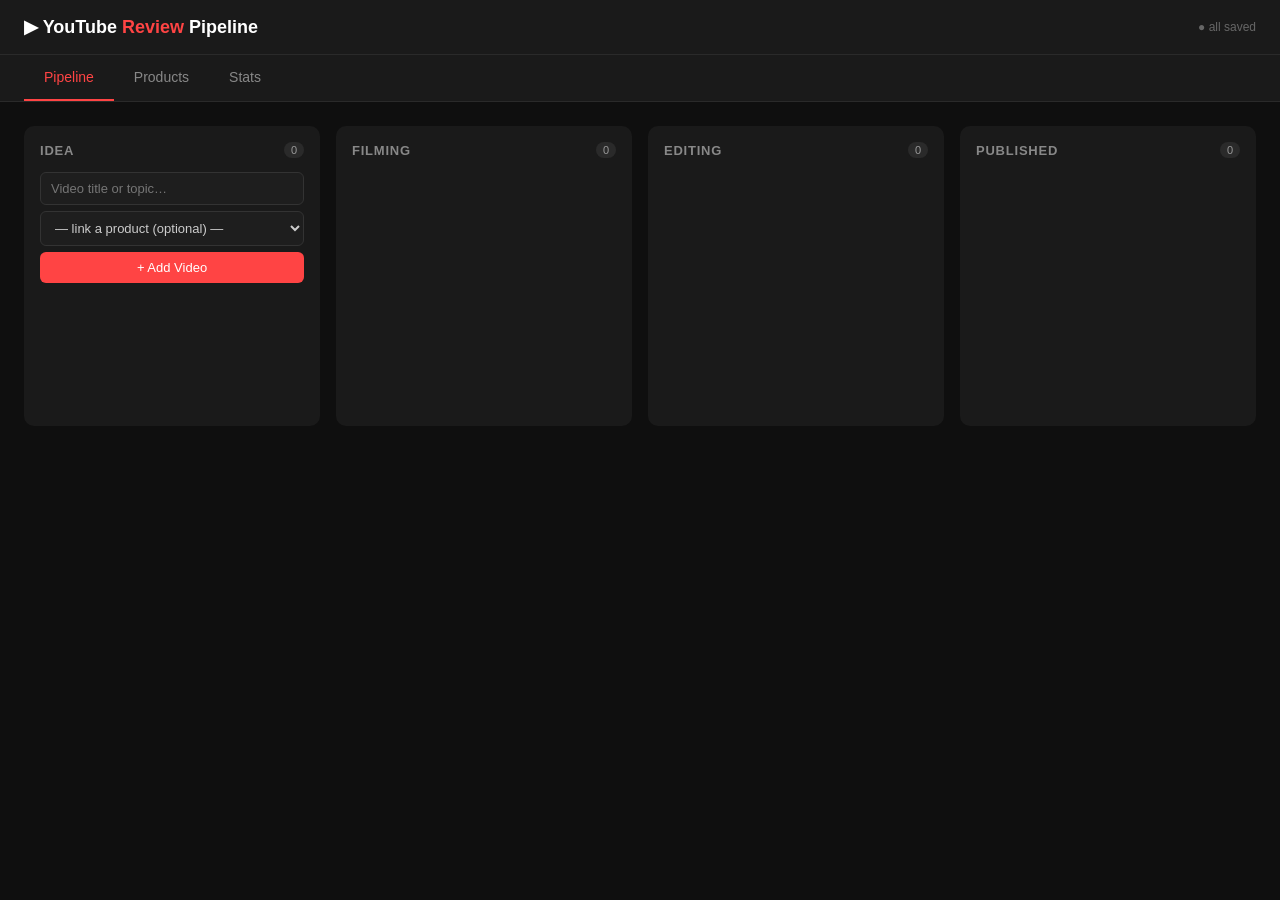
==== index.html @ 86eed05d "Initial commit: YouTube review pipeline tool Single-file HTML app with Pipeline (kanban), Products l" ====
<!DOCTYPE html>
<html lang="en">
<head>
  <meta charset="UTF-8" />
  <meta name="viewport" content="width=device-width, initial-scale=1.0" />
  <title>YouTube Review Pipeline</title>
  <style>
    * { box-sizing: border-box; margin: 0; padding: 0; }
    body { font-family: -apple-system, BlinkMacSystemFont, 'Segoe UI', sans-serif; background: #0f0f0f; color: #e0e0e0; min-height: 100vh; }

    /* Header */
    header { background: #1a1a1a; border-bottom: 1px solid #2a2a2a; padding: 16px 24px; display: flex; align-items: center; justify-content: space-between; }
    header h1 { font-size: 18px; font-weight: 600; color: #fff; }
    header h1 span { color: #ff4444; }
    #save-indicator { font-size: 12px; color: #666; }
    #save-indicator.saving { color: #f0a500; }
    #save-indicator.saved { color: #4caf50; }

    /* Tabs */
    nav { display: flex; gap: 0; background: #1a1a1a; border-bottom: 1px solid #2a2a2a; padding: 0 24px; }
    nav button { background: none; border: none; color: #888; padding: 14px 20px; cursor: pointer; font-size: 14px; font-weight: 500; border-bottom: 2px solid transparent; transition: all 0.15s; }
    nav button:hover { color: #ccc; }
    nav button.active { color: #ff4444; border-bottom-color: #ff4444; }

    /* Panels */
    .panel { display: none; padding: 24px; }
    .panel.active { display: block; }

    /* ── PIPELINE TAB ── */
    .kanban { display: grid; grid-template-columns: repeat(4, 1fr); gap: 16px; }
    .column { background: #1a1a1a; border-radius: 10px; padding: 16px; min-height: 300px; }
    .column-header { display: flex; align-items: center; justify-content: space-between; margin-bottom: 14px; }
    .column-header h3 { font-size: 13px; font-weight: 600; text-transform: uppercase; letter-spacing: .06em; color: #888; }
    .col-count { background: #2a2a2a; color: #999; font-size: 11px; border-radius: 10px; padding: 2px 7px; }

    .card { background: #242424; border-radius: 8px; padding: 12px; margin-bottom: 10px; border: 1px solid #2e2e2e; }
    .card-id { font-size: 10px; color: #555; font-weight: 600; letter-spacing: .05em; margin-bottom: 4px; }
    .card-title { font-size: 14px; color: #e0e0e0; font-weight: 500; margin-bottom: 8px; }
    .card-product { font-size: 11px; color: #888; margin-bottom: 8px; }
    .card-notes { width: 100%; background: #1a1a1a; border: 1px solid #333; border-radius: 5px; color: #ccc; font-size: 12px; padding: 7px 9px; resize: vertical; min-height: 60px; font-family: inherit; }
    .card-notes:focus { outline: none; border-color: #555; }
    .card-actions { display: flex; gap: 6px; margin-top: 8px; }
    .btn-move { background: #2a2a2a; border: 1px solid #3a3a3a; color: #aaa; font-size: 11px; padding: 4px 9px; border-radius: 5px; cursor: pointer; }
    .btn-move:hover { background: #333; color: #fff; }
    .btn-del { background: none; border: none; color: #555; font-size: 12px; cursor: pointer; margin-left: auto; }
    .btn-del:hover { color: #ff4444; }

    .add-card-form { margin-top: 12px; }
    .add-card-form input, .add-card-form select { width: 100%; background: #1e1e1e; border: 1px solid #333; border-radius: 6px; color: #ccc; padding: 8px 10px; font-size: 13px; margin-bottom: 6px; font-family: inherit; }
    .add-card-form input:focus, .add-card-form select:focus { outline: none; border-color: #555; }
    .btn-add { background: #ff4444; border: none; color: #fff; font-size: 13px; padding: 8px 14px; border-radius: 6px; cursor: pointer; width: 100%; font-weight: 500; }
    .btn-add:hover { background: #e03333; }

    /* ── PRODUCTS TAB ── */
    .products-header { display: flex; align-items: center; justify-content: space-between; margin-bottom: 20px; }
    .products-header h2 { font-size: 16px; font-weight: 600; }
    .btn-primary { background: #ff4444; border: none; color: #fff; font-size: 13px; padding: 9px 16px; border-radius: 7px; cursor: pointer; font-weight: 500; }
    .btn-primary:hover { background: #e03333; }

    .product-form { background: #1a1a1a; border: 1px solid #2a2a2a; border-radius: 10px; padding: 20px; margin-bottom: 20px; display: none; }
    .product-form.open { display: block; }
    .form-grid { display: grid; grid-template-columns: 1fr 1fr; gap: 12px; }
    .form-group { display: flex; flex-direction: column; gap: 5px; }
    .form-group.full { grid-column: 1 / -1; }
    .form-group label { font-size: 12px; color: #888; font-weight: 500; }
    .form-group input, .form-group select { background: #242424; border: 1px solid #333; border-radius: 6px; color: #ccc; padding: 9px 11px; font-size: 13px; font-family: inherit; }
    .form-group input:focus, .form-group select:focus { outline: none; border-color: #555; }
    .form-actions { display: flex; gap: 10px; margin-top: 14px; }
    .btn-secondary { background: #2a2a2a; border: 1px solid #3a3a3a; color: #aaa; font-size: 13px; padding: 9px 16px; border-radius: 7px; cursor: pointer; }

    .products-table { background: #1a1a1a; border-radius: 10px; overflow: hidden; border: 1px solid #2a2a2a; }
    .products-table table { width: 100%; border-collapse: collapse; }
    .products-table th { background: #141414; font-size: 11px; color: #666; text-transform: uppercase; letter-spacing: .06em; padding: 12px 14px; text-align: left; border-bottom: 1px solid #2a2a2a; }
    .products-table td { padding: 12px 14px; font-size: 13px; border-bottom: 1px solid #1e1e1e; vertical-align: middle; }
    .products-table tr:last-child td { border-bottom: none; }
    .products-table tr:hover td { background: #1e1e1e; }
    .badge { display: inline-block; font-size: 10px; padding: 3px 8px; border-radius: 10px; font-weight: 600; }
    .badge-reviewed { background: #1a3a1a; color: #4caf50; }
    .badge-pending { background: #2a2a1a; color: #888; }
    .platform-tag { display: inline-block; font-size: 11px; padding: 2px 8px; border-radius: 5px; background: #222; color: #999; }
    td a { color: #4aa3ff; text-decoration: none; font-size: 12px; }
    td a:hover { text-decoration: underline; }

    /* ── STATS TAB ── */
    .stats-grid { display: grid; grid-template-columns: repeat(3, 1fr); gap: 16px; margin-bottom: 24px; }
    .stat-card { background: #1a1a1a; border: 1px solid #2a2a2a; border-radius: 10px; padding: 20px; }
    .stat-card .label { font-size: 12px; color: #666; text-transform: uppercase; letter-spacing: .06em; margin-bottom: 8px; }
    .stat-card .value { font-size: 28px; font-weight: 700; color: #fff; }
    .stat-card .value span { font-size: 14px; color: #888; font-weight: 400; }

    .stats-table { background: #1a1a1a; border-radius: 10px; overflow: hidden; border: 1px solid #2a2a2a; }
    .stats-table-header { display: flex; align-items: center; justify-content: space-between; padding: 16px 20px; border-bottom: 1px solid #2a2a2a; }
    .stats-table-header h3 { font-size: 15px; font-weight: 600; }
    .stats-table table { width: 100%; border-collapse: collapse; }
    .stats-table th { background: #141414; font-size: 11px; color: #666; text-transform: uppercase; letter-spacing: .06em; padding: 12px 14px; text-align: left; border-bottom: 1px solid #2a2a2a; }
    .stats-table td { padding: 11px 14px; font-size: 13px; border-bottom: 1px solid #1e1e1e; }
    .stats-table tr:last-child td { border-bottom: none; }
    .stats-table input[type=number] { background: #242424; border: 1px solid #2e2e2e; border-radius: 5px; color: #ccc; padding: 5px 8px; font-size: 13px; width: 90px; font-family: inherit; }
    .stats-table input[type=number]:focus { outline: none; border-color: #555; }

    .empty-state { text-align: center; padding: 48px 24px; color: #555; font-size: 14px; }
    .empty-state svg { opacity: .3; margin-bottom: 12px; }
  </style>
</head>
<body>

<header>
  <h1>▶ YouTube <span>Review</span> Pipeline</h1>
  <span id="save-indicator">●  all saved</span>
</header>

<nav>
  <button class="active" onclick="switchTab('pipeline')">Pipeline</button>
  <button onclick="switchTab('products')">Products</button>
  <button onclick="switchTab('stats')">Stats</button>
</nav>

<div id="tab-pipeline" class="panel active">
  <div class="kanban" id="kanban"></div>
</div>

<div id="tab-products" class="panel">
  <div class="products-header">
    <h2>Product Log</h2>
    <button class="btn-primary" onclick="toggleProductForm()">+ Add Product</button>
  </div>
  <div class="product-form" id="product-form">
    <div class="form-grid">
      <div class="form-group"><label>Product Name *</label><input id="p-name" placeholder="e.g. Magnetic phone holder" /></div>
      <div class="form-group"><label>Platform *</label>
        <select id="p-platform">
          <option value="Shopee">Shopee</option>
          <option value="TikTok Shop">TikTok Shop</option>
          <option value="Lazada">Lazada</option>
          <option value="Amazon">Amazon</option>
          <option value="Other">Other</option>
        </select>
      </div>
      <div class="form-group"><label>Price (₫ or $)</label><input id="p-price" placeholder="e.g. 45,000₫" /></div>
      <div class="form-group"><label>Category</label><input id="p-category" placeholder="e.g. Gadgets, Home, Beauty" /></div>
      <div class="form-group full"><label>Product Link</label><input id="p-link" placeholder="https://..." /></div>
      <div class="form-group full"><label>Notes</label><input id="p-notes" placeholder="First impressions, why you bought it..." /></div>
    </div>
    <div class="form-actions">
      <button class="btn-primary" onclick="addProduct()">Save Product</button>
      <button class="btn-secondary" onclick="toggleProductForm()">Cancel</button>
    </div>
  </div>
  <div class="products-table">
    <table>
      <thead><tr><th>#</th><th>Product</th><th>Platform</th><th>Price</th><th>Category</th><th>Status</th><th>Link</th><th></th></tr></thead>
      <tbody id="products-body"></tbody>
    </table>
  </div>
</div>

<div id="tab-stats" class="panel">
  <div class="stats-grid">
    <div class="stat-card">
      <div class="label">Total Videos</div>
      <div class="value" id="stat-total">0</div>
    </div>
    <div class="stat-card">
      <div class="label">Total Views</div>
      <div class="value" id="stat-views">0</div>
    </div>
    <div class="stat-card">
      <div class="label">Total Earnings</div>
      <div class="value" id="stat-earnings">$0 <span>USD</span></div>
    </div>
  </div>
  <div class="stats-table">
    <div class="stats-table-header">
      <h3>Published Videos</h3>
    </div>
    <table>
      <thead><tr><th>ID</th><th>Title</th><th>Published</th><th>Views</th><th>Ad Revenue ($)</th><th>Affiliate ($)</th><th>Sponsor ($)</th></tr></thead>
      <tbody id="stats-body"></tbody>
    </table>
  </div>
</div>

<script>
// ── Data ──────────────────────────────────────────────────────────────────────
const STAGES = ['Idea', 'Filming', 'Editing', 'Published'];
let data = load();

function load() {
  try {
    const raw = localStorage.getItem('yt-pipeline-v1');
    if (raw) return JSON.parse(raw);
  } catch {}
  return { videos: [], products: [], nextId: 1 };
}

let saveTimer;
function save() {
  clearTimeout(saveTimer);
  setSaveState('saving');
  saveTimer = setTimeout(() => {
    localStorage.setItem('yt-pipeline-v1', JSON.stringify(data));
    setSaveState('saved');
  }, 600);
}

function setSaveState(state) {
  const el = document.getElementById('save-indicator');
  el.className = state;
  el.textContent = state === 'saving' ? '●  saving…' : '●  all saved';
}

// ── Tabs ──────────────────────────────────────────────────────────────────────
function switchTab(name) {
  document.querySelectorAll('.panel').forEach(p => p.classList.remove('active'));
  document.querySelectorAll('nav button').forEach(b => b.classList.remove('active'));
  document.getElementById('tab-' + name).classList.add('active');
  event.target.classList.add('active');
  if (name === 'stats') renderStats();
}

// ── Pipeline ──────────────────────────────────────────────────────────────────
function renderKanban() {
  const board = document.getElementById('kanban');
  board.innerHTML = '';
  STAGES.forEach((stage, si) => {
    const cards = data.videos.filter(v => v.stage === stage);
    const col = document.createElement('div');
    col.className = 'column';
    col.innerHTML = `
      <div class="column-header">
        <h3>${stage}</h3>
        <span class="col-count">${cards.length}</span>
      </div>
      ${cards.map(v => cardHTML(v, si)).join('')}
      ${si === 0 ? addCardFormHTML() : ''}
    `;
    board.appendChild(col);
  });
}

function cardHTML(v, si) {
  const productName = v.productId ? (data.products.find(p => p.id === v.productId)?.name || '') : '';
  const prevStage = si > 0 ? STAGES[si - 1] : null;
  const nextStage = si < STAGES.length - 1 ? STAGES[si + 1] : null;
  return `
    <div class="card" id="card-${v.id}">
      <div class="card-id">${v.id}</div>
      <div class="card-title">${escHtml(v.title)}</div>
      ${productName ? `<div class="card-product">📦 ${escHtml(productName)}</div>` : ''}
      <textarea class="card-notes" placeholder="Script notes, hook ideas, links…" onchange="updateNotes('${v.id}', this.value)">${escHtml(v.notes || '')}</textarea>
      <div class="card-actions">
        ${prevStage ? `<button class="btn-move" onclick="moveCard('${v.id}', '${prevStage}')">← ${prevStage}</button>` : ''}
        ${nextStage ? `<button class="btn-move" onclick="moveCard('${v.id}', '${nextStage}')">${nextStage} →</button>` : ''}
        <button class="btn-del" onclick="deleteCard('${v.id}')" title="Delete">✕</button>
      </div>
    </div>`;
}

function addCardFormHTML() {
  const productOptions = data.products.map(p => `<option value="${p.id}">${escHtml(p.name)}</option>`).join('');
  return `
    <div class="add-card-form">
      <input id="new-title" placeholder="Video title or topic…" />
      <select id="new-product">
        <option value="">— link a product (optional) —</option>
        ${productOptions}
      </select>
      <button class="btn-add" onclick="addCard()">+ Add Video</button>
    </div>`;
}

function addCard() {
  const title = document.getElementById('new-title').value.trim();
  if (!title) return;
  const productId = document.getElementById('new-product').value || null;
  const id = 'REV-' + String(data.nextId++).padStart(3, '0');
  data.videos.push({ id, title, stage: 'Idea', notes: '', productId, publishedDate: null, views: 0, adRevenue: 0, affiliate: 0, sponsor: 0 });
  save();
  renderKanban();
}

function moveCard(id, stage) {
  const v = data.videos.find(v => v.id === id);
  if (!v) return;
  v.stage = stage;
  if (stage === 'Published' && !v.publishedDate) v.publishedDate = new Date().toISOString().slice(0, 10);
  save();
  renderKanban();
}

function updateNotes(id, val) {
  const v = data.videos.find(v => v.id === id);
  if (v) { v.notes = val; save(); }
}

function deleteCard(id) {
  if (!confirm('Delete this video card?')) return;
  data.videos = data.videos.filter(v => v.id !== id);
  save();
  renderKanban();
}

// ── Products ──────────────────────────────────────────────────────────────────
function toggleProductForm() {
  document.getElementById('product-form').classList.toggle('open');
}

function addProduct() {
  const name = document.getElementById('p-name').value.trim();
  if (!name) return alert('Product name is required.');
  const p = {
    id: 'P-' + Date.now(),
    name,
    platform: document.getElementById('p-platform').value,
    price: document.getElementById('p-price').value.trim(),
    category: document.getElementById('p-category').value.trim(),
    link: document.getElementById('p-link').value.trim(),
    notes: document.getElementById('p-notes').value.trim(),
  };
  data.products.push(p);
  save();
  ['p-name','p-price','p-category','p-link','p-notes'].forEach(id => document.getElementById(id).value = '');
  document.getElementById('product-form').classList.remove('open');
  renderProducts();
}

function renderProducts() {
  const tbody = document.getElementById('products-body');
  if (!data.products.length) {
    tbody.innerHTML = `<tr><td colspan="8"><div class="empty-state">No products yet. Add your first product above.</div></td></tr>`;
    return;
  }
  tbody.innerHTML = data.products.map((p, i) => {
    const reviewed = data.videos.some(v => v.productId === p.id);
    return `<tr>
      <td style="color:#555;font-size:11px">${i + 1}</td>
      <td><strong>${escHtml(p.name)}</strong>${p.notes ? `<br><span style="font-size:11px;color:#666">${escHtml(p.notes)}</span>` : ''}</td>
      <td><span class="platform-tag">${escHtml(p.platform)}</span></td>
      <td>${escHtml(p.price)}</td>
      <td>${escHtml(p.category)}</td>
      <td><span class="badge ${reviewed ? 'badge-reviewed' : 'badge-pending'}">${reviewed ? 'Reviewed' : 'Pending'}</span></td>
      <td>${p.link ? `<a href="${escHtml(p.link)}" target="_blank">View ↗</a>` : '—'}</td>
      <td><button class="btn-del" onclick="deleteProduct('${p.id}')">✕</button></td>
    </tr>`;
  }).join('');
}

function deleteProduct(id) {
  if (!confirm('Delete this product?')) return;
  data.products = data.products.filter(p => p.id !== id);
  save();
  renderProducts();
}

// ── Stats ─────────────────────────────────────────────────────────────────────
function renderStats() {
  const published = data.videos.filter(v => v.stage === 'Published');
  let totalViews = 0, totalEarnings = 0;
  published.forEach(v => {
    totalViews += Number(v.views) || 0;
    totalEarnings += (Number(v.adRevenue) || 0) + (Number(v.affiliate) || 0) + (Number(v.sponsor) || 0);
  });
  document.getElementById('stat-total').textContent = published.length;
  document.getElementById('stat-views').textContent = totalViews.toLocaleString();
  document.getElementById('stat-earnings').innerHTML = `$${totalEarnings.toFixed(2)} <span>USD</span>`;

  const tbody = document.getElementById('stats-body');
  if (!published.length) {
    tbody.innerHTML = `<tr><td colspan="7"><div class="empty-state">No published videos yet. Move a video to "Published" in the Pipeline tab.</div></td></tr>`;
    return;
  }
  tbody.innerHTML = published.map(v => `<tr>
    <td style="color:#555;font-size:11px">${v.id}</td>
    <td>${escHtml(v.title)}</td>
    <td style="color:#666;font-size:12px">${v.publishedDate || '—'}</td>
    <td><input type="number" min="0" value="${v.views || 0}" onchange="updateStat('${v.id}','views',this.value)" /></td>
    <td><input type="number" min="0" step="0.01" value="${v.adRevenue || 0}" onchange="updateStat('${v.id}','adRevenue',this.value)" /></td>
    <td><input type="number" min="0" step="0.01" value="${v.affiliate || 0}" onchange="updateStat('${v.id}','affiliate',this.value)" /></td>
    <td><input type="number" min="0" step="0.01" value="${v.sponsor || 0}" onchange="updateStat('${v.id}','sponsor',this.value)" /></td>
  </tr>`).join('');
}

function updateStat(id, field, val) {
  const v = data.videos.find(v => v.id === id);
  if (v) { v[field] = Number(val); save(); renderStats(); }
}

// ── Utils ─────────────────────────────────────────────────────────────────────
function escHtml(str) {
  return String(str || '').replace(/&/g,'&amp;').replace(/</g,'&lt;').replace(/>/g,'&gt;').replace(/"/g,'&quot;');
}

// ── Init ──────────────────────────────────────────────────────────────────────
renderKanban();
renderProducts();
</script>
</body>
</html>
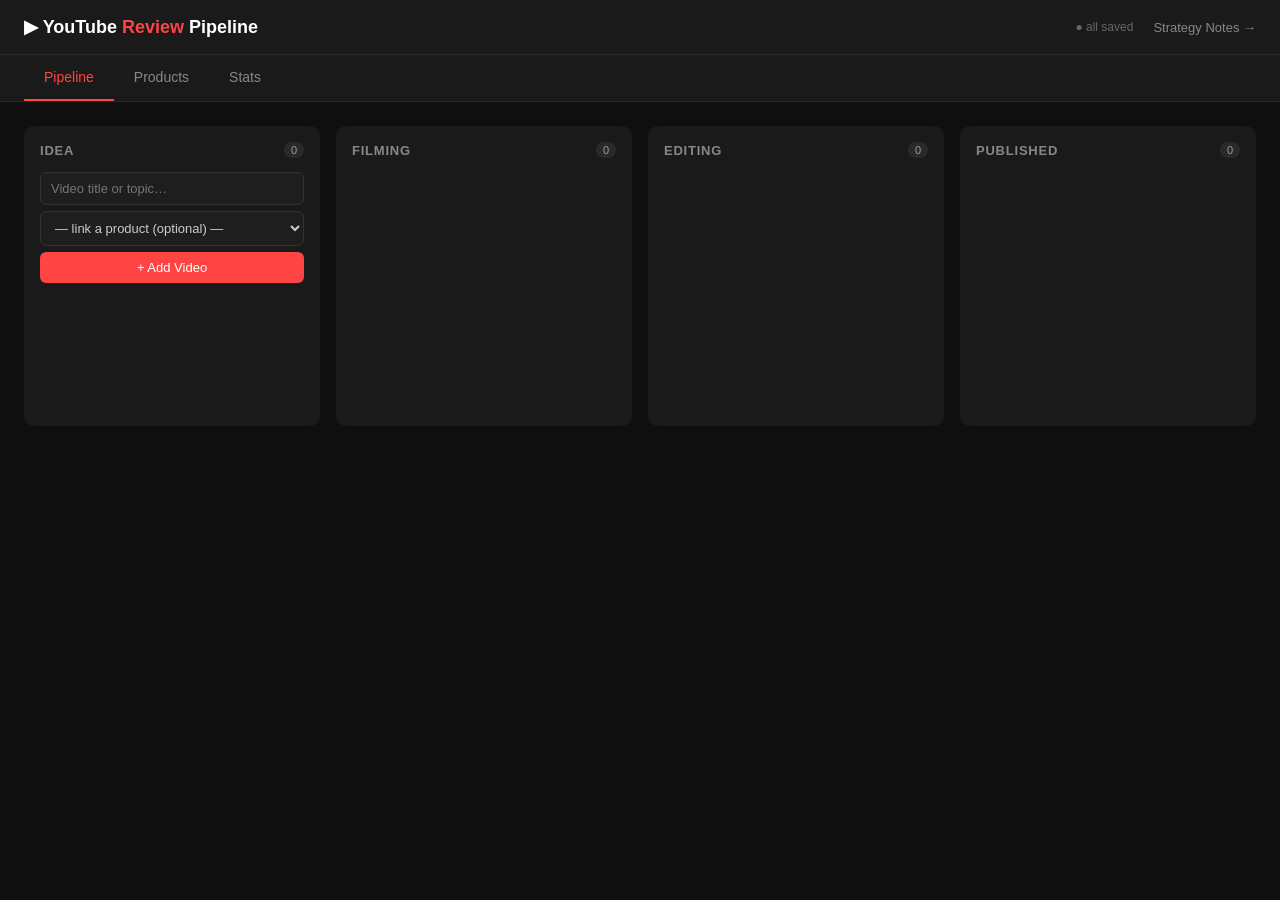
==== commit fed123a5: "Add strategy notes page and link from pipeline header Captures full monetization plan from initial p" ====
--- a/index.html
+++ b/index.html
@@ -106,7 +106,10 @@
 
 <header>
   <h1>▶ YouTube <span>Review</span> Pipeline</h1>
-  <span id="save-indicator">●  all saved</span>
+  <div style="display:flex;align-items:center;gap:20px">
+    <span id="save-indicator">●  all saved</span>
+    <a href="notes.html" style="color:#888;font-size:13px;text-decoration:none">Strategy Notes →</a>
+  </div>
 </header>
 
 <nav>
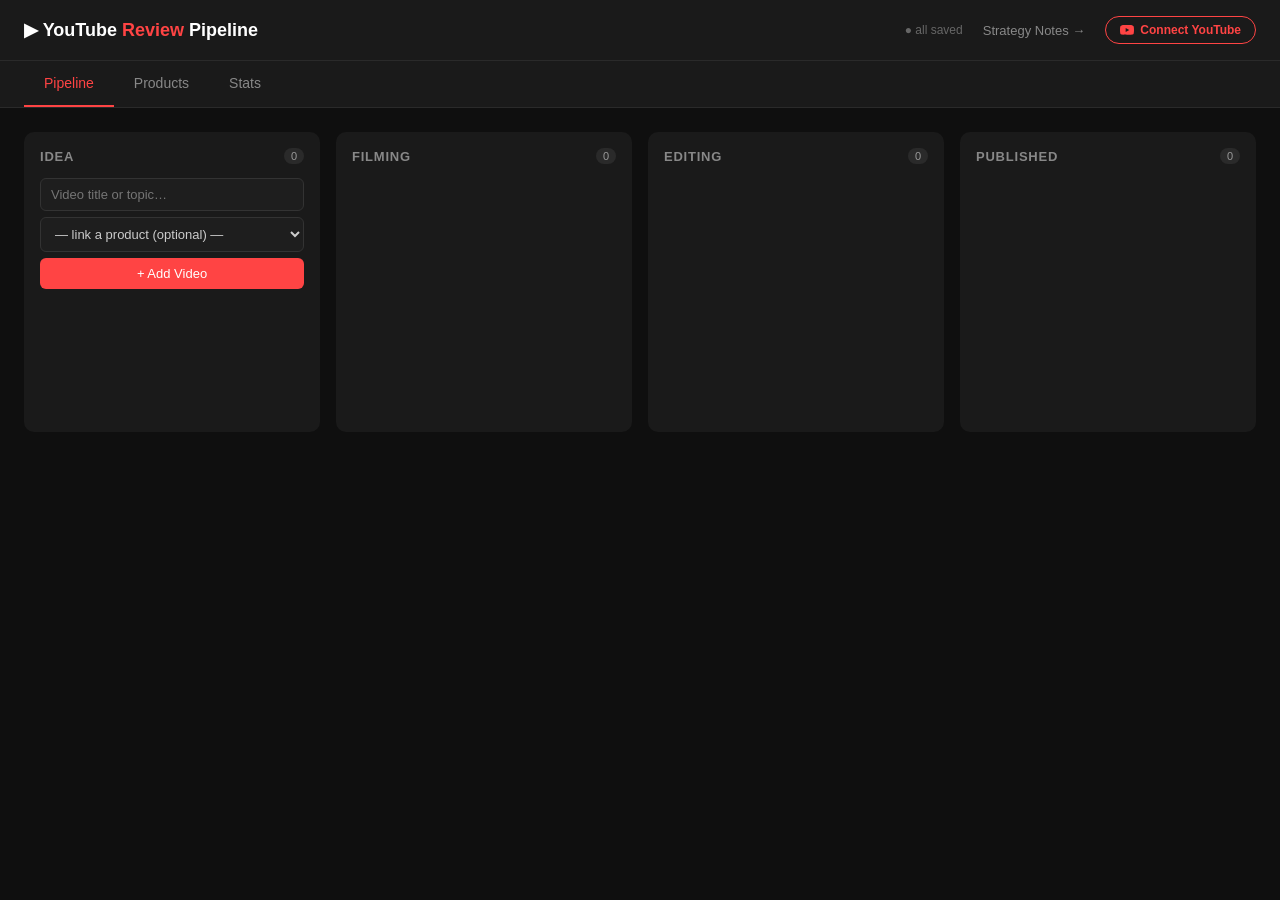
==== commit 4770d6dc: "Add YouTube OAuth login, channel stats banner, and video import - Connect YouTube button in header (" ====
--- a/index.html
+++ b/index.html
@@ -4,6 +4,7 @@
   <meta charset="UTF-8" />
   <meta name="viewport" content="width=device-width, initial-scale=1.0" />
   <title>YouTube Review Pipeline</title>
+  <script src="https://accounts.google.com/gsi/client" async defer onload="gisReady=true"></script>
   <style>
     * { box-sizing: border-box; margin: 0; padding: 0; }
     body { font-family: -apple-system, BlinkMacSystemFont, 'Segoe UI', sans-serif; background: #0f0f0f; color: #e0e0e0; min-height: 100vh; }
@@ -12,9 +13,20 @@
     header { background: #1a1a1a; border-bottom: 1px solid #2a2a2a; padding: 16px 24px; display: flex; align-items: center; justify-content: space-between; }
     header h1 { font-size: 18px; font-weight: 600; color: #fff; }
     header h1 span { color: #ff4444; }
+    .header-right { display: flex; align-items: center; gap: 20px; }
     #save-indicator { font-size: 12px; color: #666; }
     #save-indicator.saving { color: #f0a500; }
     #save-indicator.saved { color: #4caf50; }
+
+    /* YouTube auth */
+    #yt-connect-btn { background: none; border: 1px solid #ff4444; color: #ff4444; font-size: 12px; font-weight: 600; padding: 6px 14px; border-radius: 20px; cursor: pointer; display: flex; align-items: center; gap: 6px; transition: all 0.15s; }
+    #yt-connect-btn:hover { background: #ff4444; color: #fff; }
+    #yt-connect-btn svg { width: 14px; height: 14px; }
+    #yt-channel-badge { display: none; align-items: center; gap: 9px; }
+    #yt-channel-badge img { width: 28px; height: 28px; border-radius: 50%; object-fit: cover; }
+    #yt-channel-name { font-size: 13px; color: #ccc; font-weight: 500; }
+    #yt-disconnect { font-size: 11px; color: #555; cursor: pointer; background: none; border: none; text-decoration: underline; }
+    #yt-disconnect:hover { color: #ff4444; }
 
     /* Tabs */
     nav { display: flex; gap: 0; background: #1a1a1a; border-bottom: 1px solid #2a2a2a; padding: 0 24px; }
@@ -27,6 +39,36 @@
     .panel.active { display: block; }
 
     /* ── PIPELINE TAB ── */
+    /* Import panel */
+    #import-panel { background: #1a1a1a; border: 1px solid #2a2a2a; border-radius: 10px; margin-bottom: 20px; overflow: hidden; display: none; }
+    #import-panel.visible { display: block; }
+    .import-header { display: flex; align-items: center; justify-content: space-between; padding: 14px 18px; border-bottom: 1px solid #2a2a2a; }
+    .import-header h3 { font-size: 14px; font-weight: 600; }
+    .import-header-actions { display: flex; align-items: center; gap: 10px; }
+    #import-toggle { background: none; border: none; color: #888; cursor: pointer; font-size: 13px; }
+    #import-toggle:hover { color: #ccc; }
+    #import-fetch-btn { background: #2a2a2a; border: 1px solid #3a3a3a; color: #ccc; font-size: 12px; padding: 5px 12px; border-radius: 6px; cursor: pointer; }
+    #import-fetch-btn:hover { background: #333; }
+    #import-list { display: none; }
+    #import-list.open { display: block; }
+    #import-items { max-height: 360px; overflow-y: auto; }
+    .import-item { display: flex; align-items: center; gap: 12px; padding: 10px 18px; border-bottom: 1px solid #1e1e1e; }
+    .import-item:last-child { border-bottom: none; }
+    .import-item input[type=checkbox] { accent-color: #ff4444; width: 15px; height: 15px; flex-shrink: 0; cursor: pointer; }
+    .import-item input[type=checkbox]:disabled { opacity: 0.4; cursor: default; }
+    .import-item img { width: 80px; height: 45px; object-fit: cover; border-radius: 4px; flex-shrink: 0; background: #2a2a2a; }
+    .import-item-info { flex: 1; min-width: 0; }
+    .import-item-title { font-size: 13px; color: #ddd; white-space: nowrap; overflow: hidden; text-overflow: ellipsis; }
+    .import-item-meta { font-size: 11px; color: #555; margin-top: 3px; }
+    .import-item.already-added .import-item-title { color: #555; }
+    .import-item.already-added .import-item-meta::after { content: ' · already in pipeline'; color: #4caf50; }
+    .import-footer { padding: 12px 18px; border-top: 1px solid #2a2a2a; display: flex; align-items: center; justify-content: space-between; }
+    #import-submit { background: #ff4444; border: none; color: #fff; font-size: 13px; padding: 8px 18px; border-radius: 7px; cursor: pointer; font-weight: 500; }
+    #import-submit:hover { background: #e03333; }
+    #import-submit:disabled { opacity: 0.4; cursor: default; }
+    #import-count { font-size: 12px; color: #666; }
+    .import-loading { padding: 24px; text-align: center; color: #555; font-size: 13px; }
+
     .kanban { display: grid; grid-template-columns: repeat(4, 1fr); gap: 16px; }
     .column { background: #1a1a1a; border-radius: 10px; padding: 16px; min-height: 300px; }
     .column-header { display: flex; align-items: center; justify-content: space-between; margin-bottom: 14px; }
@@ -37,6 +79,9 @@
     .card-id { font-size: 10px; color: #555; font-weight: 600; letter-spacing: .05em; margin-bottom: 4px; }
     .card-title { font-size: 14px; color: #e0e0e0; font-weight: 500; margin-bottom: 8px; }
     .card-product { font-size: 11px; color: #888; margin-bottom: 8px; }
+    .card-yt { font-size: 11px; color: #555; margin-bottom: 8px; }
+    .card-yt a { color: #4aa3ff; text-decoration: none; }
+    .card-yt a:hover { text-decoration: underline; }
     .card-notes { width: 100%; background: #1a1a1a; border: 1px solid #333; border-radius: 5px; color: #ccc; font-size: 12px; padding: 7px 9px; resize: vertical; min-height: 60px; font-family: inherit; }
     .card-notes:focus { outline: none; border-color: #555; }
     .card-actions { display: flex; gap: 6px; margin-top: 8px; }
@@ -82,6 +127,28 @@
     td a:hover { text-decoration: underline; }
 
     /* ── STATS TAB ── */
+    /* Channel banner */
+    #channel-banner { background: #1a1a1a; border: 1px solid #2a2a2a; border-radius: 10px; padding: 20px 24px; margin-bottom: 24px; display: none; }
+    #channel-banner.visible { display: flex; align-items: center; gap: 20px; }
+    #channel-banner.needs-connect { display: flex; align-items: center; justify-content: center; padding: 28px; }
+    #ch-avatar { width: 56px; height: 56px; border-radius: 50%; object-fit: cover; flex-shrink: 0; background: #2a2a2a; }
+    .ch-info { flex: 1; min-width: 0; }
+    .ch-name { font-size: 17px; font-weight: 700; color: #fff; margin-bottom: 4px; }
+    .ch-handle { font-size: 12px; color: #666; margin-bottom: 10px; }
+    .ch-stats { display: flex; gap: 24px; }
+    .ch-stat { text-align: center; }
+    .ch-stat .val { font-size: 20px; font-weight: 700; color: #fff; }
+    .ch-stat .lbl { font-size: 10px; color: #555; text-transform: uppercase; letter-spacing: .06em; margin-top: 2px; }
+    .ch-actions { display: flex; flex-direction: column; align-items: flex-end; gap: 8px; }
+    .btn-refresh { background: #2a2a2a; border: 1px solid #3a3a3a; color: #aaa; font-size: 12px; padding: 6px 12px; border-radius: 6px; cursor: pointer; }
+    .btn-refresh:hover { background: #333; color: #fff; }
+    .ch-updated { font-size: 11px; color: #444; }
+    .connect-prompt { text-align: center; }
+    .connect-prompt p { font-size: 14px; color: #666; margin-bottom: 14px; }
+    #banner-connect-btn { background: #ff4444; border: none; color: #fff; font-size: 13px; padding: 9px 20px; border-radius: 20px; cursor: pointer; font-weight: 600; }
+    #banner-connect-btn:hover { background: #e03333; }
+    #ch-expired { display: none; font-size: 12px; color: #f0a500; }
+
     .stats-grid { display: grid; grid-template-columns: repeat(3, 1fr); gap: 16px; margin-bottom: 24px; }
     .stat-card { background: #1a1a1a; border: 1px solid #2a2a2a; border-radius: 10px; padding: 20px; }
     .stat-card .label { font-size: 12px; color: #666; text-transform: uppercase; letter-spacing: .06em; margin-bottom: 8px; }
@@ -99,16 +166,25 @@
     .stats-table input[type=number]:focus { outline: none; border-color: #555; }
 
     .empty-state { text-align: center; padding: 48px 24px; color: #555; font-size: 14px; }
-    .empty-state svg { opacity: .3; margin-bottom: 12px; }
   </style>
 </head>
 <body>
 
 <header>
   <h1>▶ YouTube <span>Review</span> Pipeline</h1>
-  <div style="display:flex;align-items:center;gap:20px">
+  <div class="header-right">
     <span id="save-indicator">●  all saved</span>
     <a href="notes.html" style="color:#888;font-size:13px;text-decoration:none">Strategy Notes →</a>
+    <!-- YouTube auth -->
+    <button id="yt-connect-btn" onclick="connectYouTube()">
+      <svg viewBox="0 0 24 24" fill="currentColor"><path d="M23.5 6.2a3 3 0 0 0-2.1-2.1C19.5 3.6 12 3.6 12 3.6s-7.5 0-9.4.5A3 3 0 0 0 .5 6.2 31.5 31.5 0 0 0 0 12a31.5 31.5 0 0 0 .5 5.8 3 3 0 0 0 2.1 2.1c1.9.5 9.4.5 9.4.5s7.5 0 9.4-.5a3 3 0 0 0 2.1-2.1A31.5 31.5 0 0 0 24 12a31.5 31.5 0 0 0-.5-5.8zM9.7 15.5V8.5l6.3 3.5-6.3 3.5z"/></svg>
+      Connect YouTube
+    </button>
+    <div id="yt-channel-badge">
+      <img id="yt-avatar" src="" alt="" />
+      <span id="yt-channel-name"></span>
+      <button id="yt-disconnect" onclick="disconnectYouTube()">disconnect</button>
+    </div>
   </div>
 </header>
 
@@ -119,6 +195,23 @@
 </nav>
 
 <div id="tab-pipeline" class="panel active">
+  <!-- Import panel -->
+  <div id="import-panel">
+    <div class="import-header">
+      <h3>Import from YouTube</h3>
+      <div class="import-header-actions">
+        <button id="import-fetch-btn" onclick="openImportList()">Load videos ▾</button>
+        <button id="import-toggle" onclick="closeImportList()">✕</button>
+      </div>
+    </div>
+    <div id="import-list">
+      <div id="import-items"></div>
+      <div class="import-footer">
+        <span id="import-count">0 selected</span>
+        <button id="import-submit" onclick="importSelected()" disabled>Import selected</button>
+      </div>
+    </div>
+  </div>
   <div class="kanban" id="kanban"></div>
 </div>
 
@@ -158,13 +251,20 @@
 </div>
 
 <div id="tab-stats" class="panel">
+  <!-- Channel banner -->
+  <div id="channel-banner">
+    <div class="connect-prompt">
+      <p>Connect your YouTube account to see live channel stats</p>
+      <button id="banner-connect-btn" onclick="connectYouTube()">Connect YouTube</button>
+    </div>
+  </div>
   <div class="stats-grid">
     <div class="stat-card">
-      <div class="label">Total Videos</div>
+      <div class="label">Total Videos (pipeline)</div>
       <div class="value" id="stat-total">0</div>
     </div>
     <div class="stat-card">
-      <div class="label">Total Views</div>
+      <div class="label">Total Views (logged)</div>
       <div class="value" id="stat-views">0</div>
     </div>
     <div class="stat-card">
@@ -184,6 +284,12 @@
 </div>
 
 <script>
+// ── Config ────────────────────────────────────────────────────────────────────
+// Paste your Google Cloud OAuth 2.0 Client ID here:
+const YT_CLIENT_ID = 'YOUR_CLIENT_ID_HERE';
+const YT_SCOPE = 'https://www.googleapis.com/auth/youtube.readonly';
+const YT_API   = 'https://www.googleapis.com/youtube/v3';
+
 // ── Data ──────────────────────────────────────────────────────────────────────
 const STAGES = ['Idea', 'Filming', 'Editing', 'Published'];
 let data = load();
@@ -219,6 +325,226 @@
   document.getElementById('tab-' + name).classList.add('active');
   event.target.classList.add('active');
   if (name === 'stats') renderStats();
+}
+
+// ── YouTube OAuth ─────────────────────────────────────────────────────────────
+let gisReady = false;
+let tokenClient = null;
+
+function getToken() {
+  const token  = sessionStorage.getItem('yt_token');
+  const expiry = Number(sessionStorage.getItem('yt_token_expiry') || 0);
+  if (token && Date.now() < expiry) return token;
+  return null;
+}
+
+function connectYouTube() {
+  if (YT_CLIENT_ID === 'YOUR_CLIENT_ID_HERE') {
+    alert('Please add your Google OAuth Client ID to index.html (YT_CLIENT_ID constant).\n\nSee the CLAUDE.md or Obsidian vault for setup instructions.');
+    return;
+  }
+  if (!gisReady) { alert('Google Identity Services is still loading — please try again in a moment.'); return; }
+
+  if (!tokenClient) {
+    tokenClient = google.accounts.oauth2.initTokenClient({
+      client_id: YT_CLIENT_ID,
+      scope: YT_SCOPE,
+      callback: async (resp) => {
+        if (resp.error) { console.error('OAuth error', resp); return; }
+        const expiry = Date.now() + (resp.expires_in - 60) * 1000;
+        sessionStorage.setItem('yt_token', resp.access_token);
+        sessionStorage.setItem('yt_token_expiry', expiry);
+        await fetchAndCacheChannel(resp.access_token);
+        renderAuthState();
+        renderChannelBanner();
+        renderImportPanel();
+      },
+    });
+  }
+  tokenClient.requestAccessToken();
+}
+
+function disconnectYouTube() {
+  const token = getToken();
+  if (token) google.accounts.oauth2.revoke(token, () => {});
+  sessionStorage.removeItem('yt_token');
+  sessionStorage.removeItem('yt_token_expiry');
+  localStorage.removeItem('yt-channel-cache');
+  renderAuthState();
+  renderChannelBanner();
+  renderImportPanel();
+}
+
+async function fetchAndCacheChannel(token) {
+  const url = `${YT_API}/channels?part=snippet,statistics,contentDetails&mine=true`;
+  const res  = await fetch(url, { headers: { Authorization: `Bearer ${token}` } });
+  if (!res.ok) return;
+  const json = await res.json();
+  const ch   = json.items?.[0];
+  if (!ch) return;
+  const cache = {
+    name:         ch.snippet.title,
+    handle:       ch.snippet.customUrl || '',
+    avatar:       ch.snippet.thumbnails?.default?.url || '',
+    subscribers:  Number(ch.statistics.subscriberCount || 0),
+    views:        Number(ch.statistics.viewCount || 0),
+    videoCount:   Number(ch.statistics.videoCount || 0),
+    uploadsId:    ch.contentDetails?.relatedPlaylists?.uploads || '',
+    updatedAt:    Date.now(),
+  };
+  localStorage.setItem('yt-channel-cache', JSON.stringify(cache));
+}
+
+function cachedChannel() {
+  try { return JSON.parse(localStorage.getItem('yt-channel-cache') || 'null'); } catch { return null; }
+}
+
+function fmtNum(n) {
+  if (n >= 1e6) return (n / 1e6).toFixed(1) + 'M';
+  if (n >= 1e3) return (n / 1e3).toFixed(1) + 'K';
+  return String(n);
+}
+
+// ── Auth UI ───────────────────────────────────────────────────────────────────
+function renderAuthState() {
+  const connected = !!getToken();
+  const ch = cachedChannel();
+  document.getElementById('yt-connect-btn').style.display  = connected ? 'none' : 'flex';
+  document.getElementById('yt-channel-badge').style.display = connected ? 'flex' : 'none';
+  if (connected && ch) {
+    document.getElementById('yt-avatar').src        = ch.avatar;
+    document.getElementById('yt-channel-name').textContent = ch.name;
+  }
+}
+
+// ── Channel banner (Stats tab) ────────────────────────────────────────────────
+function renderChannelBanner() {
+  const banner = document.getElementById('channel-banner');
+  const token  = getToken();
+  const ch     = cachedChannel();
+
+  if (!ch && !token) {
+    banner.className = 'needs-connect';
+    banner.innerHTML = `<div class="connect-prompt">
+      <p>Connect your YouTube account to see live channel stats</p>
+      <button id="banner-connect-btn" onclick="connectYouTube()">Connect YouTube</button>
+    </div>`;
+    return;
+  }
+
+  banner.className = 'visible';
+  const ago = ch ? timeAgo(ch.updatedAt) : '—';
+  banner.innerHTML = `
+    <img id="ch-avatar" src="${escHtml(ch?.avatar || '')}" alt="" style="width:56px;height:56px;border-radius:50%;object-fit:cover;flex-shrink:0;background:#2a2a2a" />
+    <div class="ch-info">
+      <div class="ch-name">${escHtml(ch?.name || '')}</div>
+      <div class="ch-handle">${escHtml(ch?.handle || '')}</div>
+      <div class="ch-stats">
+        <div class="ch-stat"><div class="val">${fmtNum(ch?.subscribers || 0)}</div><div class="lbl">Subscribers</div></div>
+        <div class="ch-stat"><div class="val">${fmtNum(ch?.views || 0)}</div><div class="lbl">Total Views</div></div>
+        <div class="ch-stat"><div class="val">${fmtNum(ch?.videoCount || 0)}</div><div class="lbl">Videos</div></div>
+      </div>
+    </div>
+    <div class="ch-actions">
+      ${token
+        ? `<button class="btn-refresh" onclick="refreshChannel()">↻ Refresh</button>`
+        : `<button class="btn-refresh" onclick="connectYouTube()">Reconnect</button>`}
+      <div class="ch-updated">Updated ${ago}</div>
+    </div>`;
+}
+
+async function refreshChannel() {
+  const token = getToken();
+  if (!token) { connectYouTube(); return; }
+  await fetchAndCacheChannel(token);
+  renderChannelBanner();
+}
+
+function timeAgo(ts) {
+  if (!ts) return 'never';
+  const mins = Math.round((Date.now() - ts) / 60000);
+  if (mins < 1) return 'just now';
+  if (mins < 60) return `${mins}m ago`;
+  return `${Math.round(mins / 60)}h ago`;
+}
+
+// ── Import panel (Pipeline tab) ───────────────────────────────────────────────
+function renderImportPanel() {
+  const panel = document.getElementById('import-panel');
+  panel.classList.toggle('visible', !!getToken());
+  document.getElementById('import-list').classList.remove('open');
+  document.getElementById('import-items').innerHTML = '';
+  updateImportCount();
+}
+
+async function openImportList() {
+  const token = getToken();
+  if (!token) { connectYouTube(); return; }
+
+  const list  = document.getElementById('import-list');
+  const items = document.getElementById('import-items');
+  list.classList.add('open');
+  items.innerHTML = '<div class="import-loading">Loading your videos…</div>';
+
+  const ch = cachedChannel();
+  if (!ch?.uploadsId) { items.innerHTML = '<div class="import-loading">Could not find uploads playlist.</div>'; return; }
+
+  const url = `${YT_API}/playlistItems?part=snippet&playlistId=${encodeURIComponent(ch.uploadsId)}&maxResults=50`;
+  const res = await fetch(url, { headers: { Authorization: `Bearer ${token}` } });
+  if (!res.ok) { items.innerHTML = '<div class="import-loading">Error loading videos. Try reconnecting.</div>'; return; }
+
+  const json    = await res.json();
+  const videos  = json.items || [];
+  const existingIds = new Set(data.videos.filter(v => v.ytVideoId).map(v => v.ytVideoId));
+
+  if (!videos.length) { items.innerHTML = '<div class="import-loading">No uploaded videos found.</div>'; return; }
+
+  items.innerHTML = videos.map(item => {
+    const sn      = item.snippet;
+    const ytId    = sn.resourceId?.videoId || '';
+    const thumb   = sn.thumbnails?.medium?.url || sn.thumbnails?.default?.url || '';
+    const date    = sn.publishedAt ? sn.publishedAt.slice(0, 10) : '';
+    const already = existingIds.has(ytId);
+    return `<label class="import-item${already ? ' already-added' : ''}">
+      <input type="checkbox" data-ytid="${escHtml(ytId)}" data-title="${escHtml(sn.title)}" data-date="${date}"
+        ${already ? 'disabled checked' : ''} onchange="updateImportCount()" />
+      <img src="${escHtml(thumb)}" alt="" loading="lazy" />
+      <div class="import-item-info">
+        <div class="import-item-title">${escHtml(sn.title)}</div>
+        <div class="import-item-meta">${date}</div>
+      </div>
+    </label>`;
+  }).join('');
+
+  updateImportCount();
+}
+
+function closeImportList() {
+  document.getElementById('import-list').classList.remove('open');
+}
+
+function updateImportCount() {
+  const checked = document.querySelectorAll('#import-items input[type=checkbox]:checked:not(:disabled)').length;
+  document.getElementById('import-count').textContent = `${checked} selected`;
+  document.getElementById('import-submit').disabled = checked === 0;
+}
+
+function importSelected() {
+  const checkboxes = document.querySelectorAll('#import-items input[type=checkbox]:checked:not(:disabled)');
+  checkboxes.forEach(cb => {
+    const id    = 'REV-' + String(data.nextId++).padStart(3, '0');
+    const title = cb.dataset.title;
+    const date  = cb.dataset.date || null;
+    data.videos.push({
+      id, title, stage: 'Idea', notes: '', productId: null,
+      publishedDate: null, views: 0, adRevenue: 0, affiliate: 0, sponsor: 0,
+      ytVideoId: cb.dataset.ytid,
+      ytPublishedDate: date,
+    });
+  });
+  save();
+  renderKanban();
+  closeImportList();
 }
 
 // ── Pipeline ──────────────────────────────────────────────────────────────────
@@ -245,11 +571,15 @@
   const productName = v.productId ? (data.products.find(p => p.id === v.productId)?.name || '') : '';
   const prevStage = si > 0 ? STAGES[si - 1] : null;
   const nextStage = si < STAGES.length - 1 ? STAGES[si + 1] : null;
+  const ytLink = v.ytVideoId
+    ? `<div class="card-yt">▶ <a href="https://youtu.be/${escHtml(v.ytVideoId)}" target="_blank">Watch on YouTube</a></div>`
+    : '';
   return `
     <div class="card" id="card-${v.id}">
       <div class="card-id">${v.id}</div>
       <div class="card-title">${escHtml(v.title)}</div>
       ${productName ? `<div class="card-product">📦 ${escHtml(productName)}</div>` : ''}
+      ${ytLink}
       <textarea class="card-notes" placeholder="Script notes, hook ideas, links…" onchange="updateNotes('${v.id}', this.value)">${escHtml(v.notes || '')}</textarea>
       <div class="card-actions">
         ${prevStage ? `<button class="btn-move" onclick="moveCard('${v.id}', '${prevStage}')">← ${prevStage}</button>` : ''}
@@ -277,7 +607,8 @@
   if (!title) return;
   const productId = document.getElementById('new-product').value || null;
   const id = 'REV-' + String(data.nextId++).padStart(3, '0');
-  data.videos.push({ id, title, stage: 'Idea', notes: '', productId, publishedDate: null, views: 0, adRevenue: 0, affiliate: 0, sponsor: 0 });
+  data.videos.push({ id, title, stage: 'Idea', notes: '', productId, publishedDate: null,
+    views: 0, adRevenue: 0, affiliate: 0, sponsor: 0, ytVideoId: null });
   save();
   renderKanban();
 }
@@ -357,6 +688,7 @@
 
 // ── Stats ─────────────────────────────────────────────────────────────────────
 function renderStats() {
+  renderChannelBanner();
   const published = data.videos.filter(v => v.stage === 'Published');
   let totalViews = 0, totalEarnings = 0;
   published.forEach(v => {
@@ -374,7 +706,7 @@
   }
   tbody.innerHTML = published.map(v => `<tr>
     <td style="color:#555;font-size:11px">${v.id}</td>
-    <td>${escHtml(v.title)}</td>
+    <td>${escHtml(v.title)}${v.ytVideoId ? ` <a href="https://youtu.be/${escHtml(v.ytVideoId)}" target="_blank" style="font-size:11px">↗</a>` : ''}</td>
     <td style="color:#666;font-size:12px">${v.publishedDate || '—'}</td>
     <td><input type="number" min="0" value="${v.views || 0}" onchange="updateStat('${v.id}','views',this.value)" /></td>
     <td><input type="number" min="0" step="0.01" value="${v.adRevenue || 0}" onchange="updateStat('${v.id}','adRevenue',this.value)" /></td>
@@ -394,6 +726,8 @@
 }
 
 // ── Init ──────────────────────────────────────────────────────────────────────
+renderAuthState();
+renderImportPanel();
 renderKanban();
 renderProducts();
 </script>
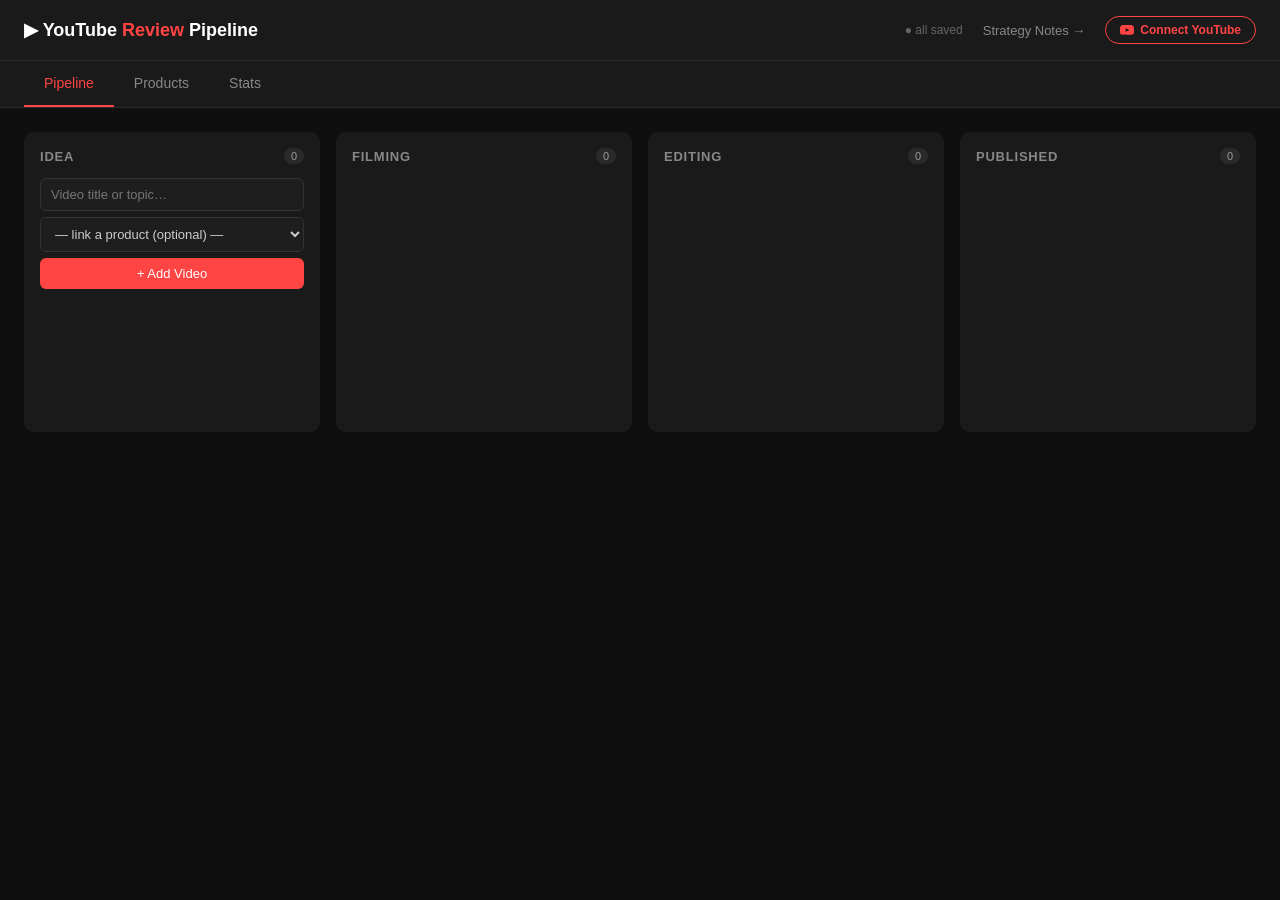
==== commit bc1de2c7: "refactor: split single-file app into css/js modules - css/app.css — all styles extracted from index." ====
--- a/index.html
+++ b/index.html
@@ -4,169 +4,10 @@
   <meta charset="UTF-8" />
   <meta name="viewport" content="width=device-width, initial-scale=1.0" />
   <title>YouTube Review Pipeline</title>
+  <link rel="stylesheet" href="css/app.css" />
   <script src="https://accounts.google.com/gsi/client" async defer onload="gisReady=true"></script>
-  <style>
-    * { box-sizing: border-box; margin: 0; padding: 0; }
-    body { font-family: -apple-system, BlinkMacSystemFont, 'Segoe UI', sans-serif; background: #0f0f0f; color: #e0e0e0; min-height: 100vh; }
-
-    /* Header */
-    header { background: #1a1a1a; border-bottom: 1px solid #2a2a2a; padding: 16px 24px; display: flex; align-items: center; justify-content: space-between; }
-    header h1 { font-size: 18px; font-weight: 600; color: #fff; }
-    header h1 span { color: #ff4444; }
-    .header-right { display: flex; align-items: center; gap: 20px; }
-    #save-indicator { font-size: 12px; color: #666; }
-    #save-indicator.saving { color: #f0a500; }
-    #save-indicator.saved { color: #4caf50; }
-
-    /* YouTube auth */
-    #yt-connect-btn { background: none; border: 1px solid #ff4444; color: #ff4444; font-size: 12px; font-weight: 600; padding: 6px 14px; border-radius: 20px; cursor: pointer; display: flex; align-items: center; gap: 6px; transition: all 0.15s; }
-    #yt-connect-btn:hover { background: #ff4444; color: #fff; }
-    #yt-connect-btn svg { width: 14px; height: 14px; }
-    #yt-channel-badge { display: none; align-items: center; gap: 9px; }
-    #yt-channel-badge img { width: 28px; height: 28px; border-radius: 50%; object-fit: cover; }
-    #yt-channel-name { font-size: 13px; color: #ccc; font-weight: 500; }
-    #yt-disconnect { font-size: 11px; color: #555; cursor: pointer; background: none; border: none; text-decoration: underline; }
-    #yt-disconnect:hover { color: #ff4444; }
-
-    /* Tabs */
-    nav { display: flex; gap: 0; background: #1a1a1a; border-bottom: 1px solid #2a2a2a; padding: 0 24px; }
-    nav button { background: none; border: none; color: #888; padding: 14px 20px; cursor: pointer; font-size: 14px; font-weight: 500; border-bottom: 2px solid transparent; transition: all 0.15s; }
-    nav button:hover { color: #ccc; }
-    nav button.active { color: #ff4444; border-bottom-color: #ff4444; }
-
-    /* Panels */
-    .panel { display: none; padding: 24px; }
-    .panel.active { display: block; }
-
-    /* ── PIPELINE TAB ── */
-    /* Import panel */
-    #import-panel { background: #1a1a1a; border: 1px solid #2a2a2a; border-radius: 10px; margin-bottom: 20px; overflow: hidden; display: none; }
-    #import-panel.visible { display: block; }
-    .import-header { display: flex; align-items: center; justify-content: space-between; padding: 14px 18px; border-bottom: 1px solid #2a2a2a; }
-    .import-header h3 { font-size: 14px; font-weight: 600; }
-    .import-header-actions { display: flex; align-items: center; gap: 10px; }
-    #import-toggle { background: none; border: none; color: #888; cursor: pointer; font-size: 13px; }
-    #import-toggle:hover { color: #ccc; }
-    #import-fetch-btn { background: #2a2a2a; border: 1px solid #3a3a3a; color: #ccc; font-size: 12px; padding: 5px 12px; border-radius: 6px; cursor: pointer; }
-    #import-fetch-btn:hover { background: #333; }
-    #import-list { display: none; }
-    #import-list.open { display: block; }
-    #import-items { max-height: 360px; overflow-y: auto; }
-    .import-item { display: flex; align-items: center; gap: 12px; padding: 10px 18px; border-bottom: 1px solid #1e1e1e; }
-    .import-item:last-child { border-bottom: none; }
-    .import-item input[type=checkbox] { accent-color: #ff4444; width: 15px; height: 15px; flex-shrink: 0; cursor: pointer; }
-    .import-item input[type=checkbox]:disabled { opacity: 0.4; cursor: default; }
-    .import-item img { width: 80px; height: 45px; object-fit: cover; border-radius: 4px; flex-shrink: 0; background: #2a2a2a; }
-    .import-item-info { flex: 1; min-width: 0; }
-    .import-item-title { font-size: 13px; color: #ddd; white-space: nowrap; overflow: hidden; text-overflow: ellipsis; }
-    .import-item-meta { font-size: 11px; color: #555; margin-top: 3px; }
-    .import-item.already-added .import-item-title { color: #555; }
-    .import-item.already-added .import-item-meta::after { content: ' · already in pipeline'; color: #4caf50; }
-    .import-footer { padding: 12px 18px; border-top: 1px solid #2a2a2a; display: flex; align-items: center; justify-content: space-between; }
-    #import-submit { background: #ff4444; border: none; color: #fff; font-size: 13px; padding: 8px 18px; border-radius: 7px; cursor: pointer; font-weight: 500; }
-    #import-submit:hover { background: #e03333; }
-    #import-submit:disabled { opacity: 0.4; cursor: default; }
-    #import-count { font-size: 12px; color: #666; }
-    .import-loading { padding: 24px; text-align: center; color: #555; font-size: 13px; }
-
-    .kanban { display: grid; grid-template-columns: repeat(4, 1fr); gap: 16px; }
-    .column { background: #1a1a1a; border-radius: 10px; padding: 16px; min-height: 300px; }
-    .column-header { display: flex; align-items: center; justify-content: space-between; margin-bottom: 14px; }
-    .column-header h3 { font-size: 13px; font-weight: 600; text-transform: uppercase; letter-spacing: .06em; color: #888; }
-    .col-count { background: #2a2a2a; color: #999; font-size: 11px; border-radius: 10px; padding: 2px 7px; }
-
-    .card { background: #242424; border-radius: 8px; padding: 12px; margin-bottom: 10px; border: 1px solid #2e2e2e; }
-    .card-id { font-size: 10px; color: #555; font-weight: 600; letter-spacing: .05em; margin-bottom: 4px; }
-    .card-title { font-size: 14px; color: #e0e0e0; font-weight: 500; margin-bottom: 8px; }
-    .card-product { font-size: 11px; color: #888; margin-bottom: 8px; }
-    .card-yt { font-size: 11px; color: #555; margin-bottom: 8px; }
-    .card-yt a { color: #4aa3ff; text-decoration: none; }
-    .card-yt a:hover { text-decoration: underline; }
-    .card-notes { width: 100%; background: #1a1a1a; border: 1px solid #333; border-radius: 5px; color: #ccc; font-size: 12px; padding: 7px 9px; resize: vertical; min-height: 60px; font-family: inherit; }
-    .card-notes:focus { outline: none; border-color: #555; }
-    .card-actions { display: flex; gap: 6px; margin-top: 8px; }
-    .btn-move { background: #2a2a2a; border: 1px solid #3a3a3a; color: #aaa; font-size: 11px; padding: 4px 9px; border-radius: 5px; cursor: pointer; }
-    .btn-move:hover { background: #333; color: #fff; }
-    .btn-del { background: none; border: none; color: #555; font-size: 12px; cursor: pointer; margin-left: auto; }
-    .btn-del:hover { color: #ff4444; }
-
-    .add-card-form { margin-top: 12px; }
-    .add-card-form input, .add-card-form select { width: 100%; background: #1e1e1e; border: 1px solid #333; border-radius: 6px; color: #ccc; padding: 8px 10px; font-size: 13px; margin-bottom: 6px; font-family: inherit; }
-    .add-card-form input:focus, .add-card-form select:focus { outline: none; border-color: #555; }
-    .btn-add { background: #ff4444; border: none; color: #fff; font-size: 13px; padding: 8px 14px; border-radius: 6px; cursor: pointer; width: 100%; font-weight: 500; }
-    .btn-add:hover { background: #e03333; }
-
-    /* ── PRODUCTS TAB ── */
-    .products-header { display: flex; align-items: center; justify-content: space-between; margin-bottom: 20px; }
-    .products-header h2 { font-size: 16px; font-weight: 600; }
-    .btn-primary { background: #ff4444; border: none; color: #fff; font-size: 13px; padding: 9px 16px; border-radius: 7px; cursor: pointer; font-weight: 500; }
-    .btn-primary:hover { background: #e03333; }
-
-    .product-form { background: #1a1a1a; border: 1px solid #2a2a2a; border-radius: 10px; padding: 20px; margin-bottom: 20px; display: none; }
-    .product-form.open { display: block; }
-    .form-grid { display: grid; grid-template-columns: 1fr 1fr; gap: 12px; }
-    .form-group { display: flex; flex-direction: column; gap: 5px; }
-    .form-group.full { grid-column: 1 / -1; }
-    .form-group label { font-size: 12px; color: #888; font-weight: 500; }
-    .form-group input, .form-group select { background: #242424; border: 1px solid #333; border-radius: 6px; color: #ccc; padding: 9px 11px; font-size: 13px; font-family: inherit; }
-    .form-group input:focus, .form-group select:focus { outline: none; border-color: #555; }
-    .form-actions { display: flex; gap: 10px; margin-top: 14px; }
-    .btn-secondary { background: #2a2a2a; border: 1px solid #3a3a3a; color: #aaa; font-size: 13px; padding: 9px 16px; border-radius: 7px; cursor: pointer; }
-
-    .products-table { background: #1a1a1a; border-radius: 10px; overflow: hidden; border: 1px solid #2a2a2a; }
-    .products-table table { width: 100%; border-collapse: collapse; }
-    .products-table th { background: #141414; font-size: 11px; color: #666; text-transform: uppercase; letter-spacing: .06em; padding: 12px 14px; text-align: left; border-bottom: 1px solid #2a2a2a; }
-    .products-table td { padding: 12px 14px; font-size: 13px; border-bottom: 1px solid #1e1e1e; vertical-align: middle; }
-    .products-table tr:last-child td { border-bottom: none; }
-    .products-table tr:hover td { background: #1e1e1e; }
-    .badge { display: inline-block; font-size: 10px; padding: 3px 8px; border-radius: 10px; font-weight: 600; }
-    .badge-reviewed { background: #1a3a1a; color: #4caf50; }
-    .badge-pending { background: #2a2a1a; color: #888; }
-    .platform-tag { display: inline-block; font-size: 11px; padding: 2px 8px; border-radius: 5px; background: #222; color: #999; }
-    td a { color: #4aa3ff; text-decoration: none; font-size: 12px; }
-    td a:hover { text-decoration: underline; }
-
-    /* ── STATS TAB ── */
-    /* Channel banner */
-    #channel-banner { background: #1a1a1a; border: 1px solid #2a2a2a; border-radius: 10px; padding: 20px 24px; margin-bottom: 24px; display: none; }
-    #channel-banner.visible { display: flex; align-items: center; gap: 20px; }
-    #channel-banner.needs-connect { display: flex; align-items: center; justify-content: center; padding: 28px; }
-    #ch-avatar { width: 56px; height: 56px; border-radius: 50%; object-fit: cover; flex-shrink: 0; background: #2a2a2a; }
-    .ch-info { flex: 1; min-width: 0; }
-    .ch-name { font-size: 17px; font-weight: 700; color: #fff; margin-bottom: 4px; }
-    .ch-handle { font-size: 12px; color: #666; margin-bottom: 10px; }
-    .ch-stats { display: flex; gap: 24px; }
-    .ch-stat { text-align: center; }
-    .ch-stat .val { font-size: 20px; font-weight: 700; color: #fff; }
-    .ch-stat .lbl { font-size: 10px; color: #555; text-transform: uppercase; letter-spacing: .06em; margin-top: 2px; }
-    .ch-actions { display: flex; flex-direction: column; align-items: flex-end; gap: 8px; }
-    .btn-refresh { background: #2a2a2a; border: 1px solid #3a3a3a; color: #aaa; font-size: 12px; padding: 6px 12px; border-radius: 6px; cursor: pointer; }
-    .btn-refresh:hover { background: #333; color: #fff; }
-    .ch-updated { font-size: 11px; color: #444; }
-    .connect-prompt { text-align: center; }
-    .connect-prompt p { font-size: 14px; color: #666; margin-bottom: 14px; }
-    #banner-connect-btn { background: #ff4444; border: none; color: #fff; font-size: 13px; padding: 9px 20px; border-radius: 20px; cursor: pointer; font-weight: 600; }
-    #banner-connect-btn:hover { background: #e03333; }
-    #ch-expired { display: none; font-size: 12px; color: #f0a500; }
-
-    .stats-grid { display: grid; grid-template-columns: repeat(3, 1fr); gap: 16px; margin-bottom: 24px; }
-    .stat-card { background: #1a1a1a; border: 1px solid #2a2a2a; border-radius: 10px; padding: 20px; }
-    .stat-card .label { font-size: 12px; color: #666; text-transform: uppercase; letter-spacing: .06em; margin-bottom: 8px; }
-    .stat-card .value { font-size: 28px; font-weight: 700; color: #fff; }
-    .stat-card .value span { font-size: 14px; color: #888; font-weight: 400; }
-
-    .stats-table { background: #1a1a1a; border-radius: 10px; overflow: hidden; border: 1px solid #2a2a2a; }
-    .stats-table-header { display: flex; align-items: center; justify-content: space-between; padding: 16px 20px; border-bottom: 1px solid #2a2a2a; }
-    .stats-table-header h3 { font-size: 15px; font-weight: 600; }
-    .stats-table table { width: 100%; border-collapse: collapse; }
-    .stats-table th { background: #141414; font-size: 11px; color: #666; text-transform: uppercase; letter-spacing: .06em; padding: 12px 14px; text-align: left; border-bottom: 1px solid #2a2a2a; }
-    .stats-table td { padding: 11px 14px; font-size: 13px; border-bottom: 1px solid #1e1e1e; }
-    .stats-table tr:last-child td { border-bottom: none; }
-    .stats-table input[type=number] { background: #242424; border: 1px solid #2e2e2e; border-radius: 5px; color: #ccc; padding: 5px 8px; font-size: 13px; width: 90px; font-family: inherit; }
-    .stats-table input[type=number]:focus { outline: none; border-color: #555; }
-
-    .empty-state { text-align: center; padding: 48px 24px; color: #555; font-size: 14px; }
-  </style>
+  <script src="js/auth.js" defer></script>
+  <script src="js/app.js" defer></script>
 </head>
 <body>
 
@@ -175,7 +16,6 @@
   <div class="header-right">
     <span id="save-indicator">●  all saved</span>
     <a href="notes.html" style="color:#888;font-size:13px;text-decoration:none">Strategy Notes →</a>
-    <!-- YouTube auth -->
     <button id="yt-connect-btn" onclick="connectYouTube()">
       <svg viewBox="0 0 24 24" fill="currentColor"><path d="M23.5 6.2a3 3 0 0 0-2.1-2.1C19.5 3.6 12 3.6 12 3.6s-7.5 0-9.4.5A3 3 0 0 0 .5 6.2 31.5 31.5 0 0 0 0 12a31.5 31.5 0 0 0 .5 5.8 3 3 0 0 0 2.1 2.1c1.9.5 9.4.5 9.4.5s7.5 0 9.4-.5a3 3 0 0 0 2.1-2.1A31.5 31.5 0 0 0 24 12a31.5 31.5 0 0 0-.5-5.8zM9.7 15.5V8.5l6.3 3.5-6.3 3.5z"/></svg>
       Connect YouTube
@@ -195,7 +35,6 @@
 </nav>
 
 <div id="tab-pipeline" class="panel active">
-  <!-- Import panel -->
   <div id="import-panel">
     <div class="import-header">
       <h3>Import from YouTube</h3>
@@ -251,7 +90,6 @@
 </div>
 
 <div id="tab-stats" class="panel">
-  <!-- Channel banner -->
   <div id="channel-banner">
     <div class="connect-prompt">
       <p>Connect your YouTube account to see live channel stats</p>
@@ -283,453 +121,5 @@
   </div>
 </div>
 
-<script>
-// ── Config ────────────────────────────────────────────────────────────────────
-// Paste your Google Cloud OAuth 2.0 Client ID here:
-const YT_CLIENT_ID = 'YOUR_CLIENT_ID_HERE';
-const YT_SCOPE = 'https://www.googleapis.com/auth/youtube.readonly';
-const YT_API   = 'https://www.googleapis.com/youtube/v3';
-
-// ── Data ──────────────────────────────────────────────────────────────────────
-const STAGES = ['Idea', 'Filming', 'Editing', 'Published'];
-let data = load();
-
-function load() {
-  try {
-    const raw = localStorage.getItem('yt-pipeline-v1');
-    if (raw) return JSON.parse(raw);
-  } catch {}
-  return { videos: [], products: [], nextId: 1 };
-}
-
-let saveTimer;
-function save() {
-  clearTimeout(saveTimer);
-  setSaveState('saving');
-  saveTimer = setTimeout(() => {
-    localStorage.setItem('yt-pipeline-v1', JSON.stringify(data));
-    setSaveState('saved');
-  }, 600);
-}
-
-function setSaveState(state) {
-  const el = document.getElementById('save-indicator');
-  el.className = state;
-  el.textContent = state === 'saving' ? '●  saving…' : '●  all saved';
-}
-
-// ── Tabs ──────────────────────────────────────────────────────────────────────
-function switchTab(name) {
-  document.querySelectorAll('.panel').forEach(p => p.classList.remove('active'));
-  document.querySelectorAll('nav button').forEach(b => b.classList.remove('active'));
-  document.getElementById('tab-' + name).classList.add('active');
-  event.target.classList.add('active');
-  if (name === 'stats') renderStats();
-}
-
-// ── YouTube OAuth ─────────────────────────────────────────────────────────────
-let gisReady = false;
-let tokenClient = null;
-
-function getToken() {
-  const token  = sessionStorage.getItem('yt_token');
-  const expiry = Number(sessionStorage.getItem('yt_token_expiry') || 0);
-  if (token && Date.now() < expiry) return token;
-  return null;
-}
-
-function connectYouTube() {
-  if (YT_CLIENT_ID === 'YOUR_CLIENT_ID_HERE') {
-    alert('Please add your Google OAuth Client ID to index.html (YT_CLIENT_ID constant).\n\nSee the CLAUDE.md or Obsidian vault for setup instructions.');
-    return;
-  }
-  if (!gisReady) { alert('Google Identity Services is still loading — please try again in a moment.'); return; }
-
-  if (!tokenClient) {
-    tokenClient = google.accounts.oauth2.initTokenClient({
-      client_id: YT_CLIENT_ID,
-      scope: YT_SCOPE,
-      callback: async (resp) => {
-        if (resp.error) { console.error('OAuth error', resp); return; }
-        const expiry = Date.now() + (resp.expires_in - 60) * 1000;
-        sessionStorage.setItem('yt_token', resp.access_token);
-        sessionStorage.setItem('yt_token_expiry', expiry);
-        await fetchAndCacheChannel(resp.access_token);
-        renderAuthState();
-        renderChannelBanner();
-        renderImportPanel();
-      },
-    });
-  }
-  tokenClient.requestAccessToken();
-}
-
-function disconnectYouTube() {
-  const token = getToken();
-  if (token) google.accounts.oauth2.revoke(token, () => {});
-  sessionStorage.removeItem('yt_token');
-  sessionStorage.removeItem('yt_token_expiry');
-  localStorage.removeItem('yt-channel-cache');
-  renderAuthState();
-  renderChannelBanner();
-  renderImportPanel();
-}
-
-async function fetchAndCacheChannel(token) {
-  const url = `${YT_API}/channels?part=snippet,statistics,contentDetails&mine=true`;
-  const res  = await fetch(url, { headers: { Authorization: `Bearer ${token}` } });
-  if (!res.ok) return;
-  const json = await res.json();
-  const ch   = json.items?.[0];
-  if (!ch) return;
-  const cache = {
-    name:         ch.snippet.title,
-    handle:       ch.snippet.customUrl || '',
-    avatar:       ch.snippet.thumbnails?.default?.url || '',
-    subscribers:  Number(ch.statistics.subscriberCount || 0),
-    views:        Number(ch.statistics.viewCount || 0),
-    videoCount:   Number(ch.statistics.videoCount || 0),
-    uploadsId:    ch.contentDetails?.relatedPlaylists?.uploads || '',
-    updatedAt:    Date.now(),
-  };
-  localStorage.setItem('yt-channel-cache', JSON.stringify(cache));
-}
-
-function cachedChannel() {
-  try { return JSON.parse(localStorage.getItem('yt-channel-cache') || 'null'); } catch { return null; }
-}
-
-function fmtNum(n) {
-  if (n >= 1e6) return (n / 1e6).toFixed(1) + 'M';
-  if (n >= 1e3) return (n / 1e3).toFixed(1) + 'K';
-  return String(n);
-}
-
-// ── Auth UI ───────────────────────────────────────────────────────────────────
-function renderAuthState() {
-  const connected = !!getToken();
-  const ch = cachedChannel();
-  document.getElementById('yt-connect-btn').style.display  = connected ? 'none' : 'flex';
-  document.getElementById('yt-channel-badge').style.display = connected ? 'flex' : 'none';
-  if (connected && ch) {
-    document.getElementById('yt-avatar').src        = ch.avatar;
-    document.getElementById('yt-channel-name').textContent = ch.name;
-  }
-}
-
-// ── Channel banner (Stats tab) ────────────────────────────────────────────────
-function renderChannelBanner() {
-  const banner = document.getElementById('channel-banner');
-  const token  = getToken();
-  const ch     = cachedChannel();
-
-  if (!ch && !token) {
-    banner.className = 'needs-connect';
-    banner.innerHTML = `<div class="connect-prompt">
-      <p>Connect your YouTube account to see live channel stats</p>
-      <button id="banner-connect-btn" onclick="connectYouTube()">Connect YouTube</button>
-    </div>`;
-    return;
-  }
-
-  banner.className = 'visible';
-  const ago = ch ? timeAgo(ch.updatedAt) : '—';
-  banner.innerHTML = `
-    <img id="ch-avatar" src="${escHtml(ch?.avatar || '')}" alt="" style="width:56px;height:56px;border-radius:50%;object-fit:cover;flex-shrink:0;background:#2a2a2a" />
-    <div class="ch-info">
-      <div class="ch-name">${escHtml(ch?.name || '')}</div>
-      <div class="ch-handle">${escHtml(ch?.handle || '')}</div>
-      <div class="ch-stats">
-        <div class="ch-stat"><div class="val">${fmtNum(ch?.subscribers || 0)}</div><div class="lbl">Subscribers</div></div>
-        <div class="ch-stat"><div class="val">${fmtNum(ch?.views || 0)}</div><div class="lbl">Total Views</div></div>
-        <div class="ch-stat"><div class="val">${fmtNum(ch?.videoCount || 0)}</div><div class="lbl">Videos</div></div>
-      </div>
-    </div>
-    <div class="ch-actions">
-      ${token
-        ? `<button class="btn-refresh" onclick="refreshChannel()">↻ Refresh</button>`
-        : `<button class="btn-refresh" onclick="connectYouTube()">Reconnect</button>`}
-      <div class="ch-updated">Updated ${ago}</div>
-    </div>`;
-}
-
-async function refreshChannel() {
-  const token = getToken();
-  if (!token) { connectYouTube(); return; }
-  await fetchAndCacheChannel(token);
-  renderChannelBanner();
-}
-
-function timeAgo(ts) {
-  if (!ts) return 'never';
-  const mins = Math.round((Date.now() - ts) / 60000);
-  if (mins < 1) return 'just now';
-  if (mins < 60) return `${mins}m ago`;
-  return `${Math.round(mins / 60)}h ago`;
-}
-
-// ── Import panel (Pipeline tab) ───────────────────────────────────────────────
-function renderImportPanel() {
-  const panel = document.getElementById('import-panel');
-  panel.classList.toggle('visible', !!getToken());
-  document.getElementById('import-list').classList.remove('open');
-  document.getElementById('import-items').innerHTML = '';
-  updateImportCount();
-}
-
-async function openImportList() {
-  const token = getToken();
-  if (!token) { connectYouTube(); return; }
-
-  const list  = document.getElementById('import-list');
-  const items = document.getElementById('import-items');
-  list.classList.add('open');
-  items.innerHTML = '<div class="import-loading">Loading your videos…</div>';
-
-  const ch = cachedChannel();
-  if (!ch?.uploadsId) { items.innerHTML = '<div class="import-loading">Could not find uploads playlist.</div>'; return; }
-
-  const url = `${YT_API}/playlistItems?part=snippet&playlistId=${encodeURIComponent(ch.uploadsId)}&maxResults=50`;
-  const res = await fetch(url, { headers: { Authorization: `Bearer ${token}` } });
-  if (!res.ok) { items.innerHTML = '<div class="import-loading">Error loading videos. Try reconnecting.</div>'; return; }
-
-  const json    = await res.json();
-  const videos  = json.items || [];
-  const existingIds = new Set(data.videos.filter(v => v.ytVideoId).map(v => v.ytVideoId));
-
-  if (!videos.length) { items.innerHTML = '<div class="import-loading">No uploaded videos found.</div>'; return; }
-
-  items.innerHTML = videos.map(item => {
-    const sn      = item.snippet;
-    const ytId    = sn.resourceId?.videoId || '';
-    const thumb   = sn.thumbnails?.medium?.url || sn.thumbnails?.default?.url || '';
-    const date    = sn.publishedAt ? sn.publishedAt.slice(0, 10) : '';
-    const already = existingIds.has(ytId);
-    return `<label class="import-item${already ? ' already-added' : ''}">
-      <input type="checkbox" data-ytid="${escHtml(ytId)}" data-title="${escHtml(sn.title)}" data-date="${date}"
-        ${already ? 'disabled checked' : ''} onchange="updateImportCount()" />
-      <img src="${escHtml(thumb)}" alt="" loading="lazy" />
-      <div class="import-item-info">
-        <div class="import-item-title">${escHtml(sn.title)}</div>
-        <div class="import-item-meta">${date}</div>
-      </div>
-    </label>`;
-  }).join('');
-
-  updateImportCount();
-}
-
-function closeImportList() {
-  document.getElementById('import-list').classList.remove('open');
-}
-
-function updateImportCount() {
-  const checked = document.querySelectorAll('#import-items input[type=checkbox]:checked:not(:disabled)').length;
-  document.getElementById('import-count').textContent = `${checked} selected`;
-  document.getElementById('import-submit').disabled = checked === 0;
-}
-
-function importSelected() {
-  const checkboxes = document.querySelectorAll('#import-items input[type=checkbox]:checked:not(:disabled)');
-  checkboxes.forEach(cb => {
-    const id    = 'REV-' + String(data.nextId++).padStart(3, '0');
-    const title = cb.dataset.title;
-    const date  = cb.dataset.date || null;
-    data.videos.push({
-      id, title, stage: 'Idea', notes: '', productId: null,
-      publishedDate: null, views: 0, adRevenue: 0, affiliate: 0, sponsor: 0,
-      ytVideoId: cb.dataset.ytid,
-      ytPublishedDate: date,
-    });
-  });
-  save();
-  renderKanban();
-  closeImportList();
-}
-
-// ── Pipeline ──────────────────────────────────────────────────────────────────
-function renderKanban() {
-  const board = document.getElementById('kanban');
-  board.innerHTML = '';
-  STAGES.forEach((stage, si) => {
-    const cards = data.videos.filter(v => v.stage === stage);
-    const col = document.createElement('div');
-    col.className = 'column';
-    col.innerHTML = `
-      <div class="column-header">
-        <h3>${stage}</h3>
-        <span class="col-count">${cards.length}</span>
-      </div>
-      ${cards.map(v => cardHTML(v, si)).join('')}
-      ${si === 0 ? addCardFormHTML() : ''}
-    `;
-    board.appendChild(col);
-  });
-}
-
-function cardHTML(v, si) {
-  const productName = v.productId ? (data.products.find(p => p.id === v.productId)?.name || '') : '';
-  const prevStage = si > 0 ? STAGES[si - 1] : null;
-  const nextStage = si < STAGES.length - 1 ? STAGES[si + 1] : null;
-  const ytLink = v.ytVideoId
-    ? `<div class="card-yt">▶ <a href="https://youtu.be/${escHtml(v.ytVideoId)}" target="_blank">Watch on YouTube</a></div>`
-    : '';
-  return `
-    <div class="card" id="card-${v.id}">
-      <div class="card-id">${v.id}</div>
-      <div class="card-title">${escHtml(v.title)}</div>
-      ${productName ? `<div class="card-product">📦 ${escHtml(productName)}</div>` : ''}
-      ${ytLink}
-      <textarea class="card-notes" placeholder="Script notes, hook ideas, links…" onchange="updateNotes('${v.id}', this.value)">${escHtml(v.notes || '')}</textarea>
-      <div class="card-actions">
-        ${prevStage ? `<button class="btn-move" onclick="moveCard('${v.id}', '${prevStage}')">← ${prevStage}</button>` : ''}
-        ${nextStage ? `<button class="btn-move" onclick="moveCard('${v.id}', '${nextStage}')">${nextStage} →</button>` : ''}
-        <button class="btn-del" onclick="deleteCard('${v.id}')" title="Delete">✕</button>
-      </div>
-    </div>`;
-}
-
-function addCardFormHTML() {
-  const productOptions = data.products.map(p => `<option value="${p.id}">${escHtml(p.name)}</option>`).join('');
-  return `
-    <div class="add-card-form">
-      <input id="new-title" placeholder="Video title or topic…" />
-      <select id="new-product">
-        <option value="">— link a product (optional) —</option>
-        ${productOptions}
-      </select>
-      <button class="btn-add" onclick="addCard()">+ Add Video</button>
-    </div>`;
-}
-
-function addCard() {
-  const title = document.getElementById('new-title').value.trim();
-  if (!title) return;
-  const productId = document.getElementById('new-product').value || null;
-  const id = 'REV-' + String(data.nextId++).padStart(3, '0');
-  data.videos.push({ id, title, stage: 'Idea', notes: '', productId, publishedDate: null,
-    views: 0, adRevenue: 0, affiliate: 0, sponsor: 0, ytVideoId: null });
-  save();
-  renderKanban();
-}
-
-function moveCard(id, stage) {
-  const v = data.videos.find(v => v.id === id);
-  if (!v) return;
-  v.stage = stage;
-  if (stage === 'Published' && !v.publishedDate) v.publishedDate = new Date().toISOString().slice(0, 10);
-  save();
-  renderKanban();
-}
-
-function updateNotes(id, val) {
-  const v = data.videos.find(v => v.id === id);
-  if (v) { v.notes = val; save(); }
-}
-
-function deleteCard(id) {
-  if (!confirm('Delete this video card?')) return;
-  data.videos = data.videos.filter(v => v.id !== id);
-  save();
-  renderKanban();
-}
-
-// ── Products ──────────────────────────────────────────────────────────────────
-function toggleProductForm() {
-  document.getElementById('product-form').classList.toggle('open');
-}
-
-function addProduct() {
-  const name = document.getElementById('p-name').value.trim();
-  if (!name) return alert('Product name is required.');
-  const p = {
-    id: 'P-' + Date.now(),
-    name,
-    platform: document.getElementById('p-platform').value,
-    price: document.getElementById('p-price').value.trim(),
-    category: document.getElementById('p-category').value.trim(),
-    link: document.getElementById('p-link').value.trim(),
-    notes: document.getElementById('p-notes').value.trim(),
-  };
-  data.products.push(p);
-  save();
-  ['p-name','p-price','p-category','p-link','p-notes'].forEach(id => document.getElementById(id).value = '');
-  document.getElementById('product-form').classList.remove('open');
-  renderProducts();
-}
-
-function renderProducts() {
-  const tbody = document.getElementById('products-body');
-  if (!data.products.length) {
-    tbody.innerHTML = `<tr><td colspan="8"><div class="empty-state">No products yet. Add your first product above.</div></td></tr>`;
-    return;
-  }
-  tbody.innerHTML = data.products.map((p, i) => {
-    const reviewed = data.videos.some(v => v.productId === p.id);
-    return `<tr>
-      <td style="color:#555;font-size:11px">${i + 1}</td>
-      <td><strong>${escHtml(p.name)}</strong>${p.notes ? `<br><span style="font-size:11px;color:#666">${escHtml(p.notes)}</span>` : ''}</td>
-      <td><span class="platform-tag">${escHtml(p.platform)}</span></td>
-      <td>${escHtml(p.price)}</td>
-      <td>${escHtml(p.category)}</td>
-      <td><span class="badge ${reviewed ? 'badge-reviewed' : 'badge-pending'}">${reviewed ? 'Reviewed' : 'Pending'}</span></td>
-      <td>${p.link ? `<a href="${escHtml(p.link)}" target="_blank">View ↗</a>` : '—'}</td>
-      <td><button class="btn-del" onclick="deleteProduct('${p.id}')">✕</button></td>
-    </tr>`;
-  }).join('');
-}
-
-function deleteProduct(id) {
-  if (!confirm('Delete this product?')) return;
-  data.products = data.products.filter(p => p.id !== id);
-  save();
-  renderProducts();
-}
-
-// ── Stats ─────────────────────────────────────────────────────────────────────
-function renderStats() {
-  renderChannelBanner();
-  const published = data.videos.filter(v => v.stage === 'Published');
-  let totalViews = 0, totalEarnings = 0;
-  published.forEach(v => {
-    totalViews += Number(v.views) || 0;
-    totalEarnings += (Number(v.adRevenue) || 0) + (Number(v.affiliate) || 0) + (Number(v.sponsor) || 0);
-  });
-  document.getElementById('stat-total').textContent = published.length;
-  document.getElementById('stat-views').textContent = totalViews.toLocaleString();
-  document.getElementById('stat-earnings').innerHTML = `$${totalEarnings.toFixed(2)} <span>USD</span>`;
-
-  const tbody = document.getElementById('stats-body');
-  if (!published.length) {
-    tbody.innerHTML = `<tr><td colspan="7"><div class="empty-state">No published videos yet. Move a video to "Published" in the Pipeline tab.</div></td></tr>`;
-    return;
-  }
-  tbody.innerHTML = published.map(v => `<tr>
-    <td style="color:#555;font-size:11px">${v.id}</td>
-    <td>${escHtml(v.title)}${v.ytVideoId ? ` <a href="https://youtu.be/${escHtml(v.ytVideoId)}" target="_blank" style="font-size:11px">↗</a>` : ''}</td>
-    <td style="color:#666;font-size:12px">${v.publishedDate || '—'}</td>
-    <td><input type="number" min="0" value="${v.views || 0}" onchange="updateStat('${v.id}','views',this.value)" /></td>
-    <td><input type="number" min="0" step="0.01" value="${v.adRevenue || 0}" onchange="updateStat('${v.id}','adRevenue',this.value)" /></td>
-    <td><input type="number" min="0" step="0.01" value="${v.affiliate || 0}" onchange="updateStat('${v.id}','affiliate',this.value)" /></td>
-    <td><input type="number" min="0" step="0.01" value="${v.sponsor || 0}" onchange="updateStat('${v.id}','sponsor',this.value)" /></td>
-  </tr>`).join('');
-}
-
-function updateStat(id, field, val) {
-  const v = data.videos.find(v => v.id === id);
-  if (v) { v[field] = Number(val); save(); renderStats(); }
-}
-
-// ── Utils ─────────────────────────────────────────────────────────────────────
-function escHtml(str) {
-  return String(str || '').replace(/&/g,'&amp;').replace(/</g,'&lt;').replace(/>/g,'&gt;').replace(/"/g,'&quot;');
-}
-
-// ── Init ──────────────────────────────────────────────────────────────────────
-renderAuthState();
-renderImportPanel();
-renderKanban();
-renderProducts();
-</script>
 </body>
 </html>
--- a/css/app.css
+++ b/css/app.css
@@ -0,0 +1,157 @@
+* { box-sizing: border-box; margin: 0; padding: 0; }
+body { font-family: -apple-system, BlinkMacSystemFont, 'Segoe UI', sans-serif; background: #0f0f0f; color: #e0e0e0; min-height: 100vh; }
+
+/* Header */
+header { background: #1a1a1a; border-bottom: 1px solid #2a2a2a; padding: 16px 24px; display: flex; align-items: center; justify-content: space-between; }
+header h1 { font-size: 18px; font-weight: 600; color: #fff; }
+header h1 span { color: #ff4444; }
+.header-right { display: flex; align-items: center; gap: 20px; }
+#save-indicator { font-size: 12px; color: #666; }
+#save-indicator.saving { color: #f0a500; }
+#save-indicator.saved { color: #4caf50; }
+
+/* YouTube auth */
+#yt-connect-btn { background: none; border: 1px solid #ff4444; color: #ff4444; font-size: 12px; font-weight: 600; padding: 6px 14px; border-radius: 20px; cursor: pointer; display: flex; align-items: center; gap: 6px; transition: all 0.15s; }
+#yt-connect-btn:hover { background: #ff4444; color: #fff; }
+#yt-connect-btn svg { width: 14px; height: 14px; }
+#yt-channel-badge { display: none; align-items: center; gap: 9px; }
+#yt-channel-badge img { width: 28px; height: 28px; border-radius: 50%; object-fit: cover; }
+#yt-channel-name { font-size: 13px; color: #ccc; font-weight: 500; }
+#yt-disconnect { font-size: 11px; color: #555; cursor: pointer; background: none; border: none; text-decoration: underline; }
+#yt-disconnect:hover { color: #ff4444; }
+
+/* Tabs */
+nav { display: flex; gap: 0; background: #1a1a1a; border-bottom: 1px solid #2a2a2a; padding: 0 24px; }
+nav button { background: none; border: none; color: #888; padding: 14px 20px; cursor: pointer; font-size: 14px; font-weight: 500; border-bottom: 2px solid transparent; transition: all 0.15s; }
+nav button:hover { color: #ccc; }
+nav button.active { color: #ff4444; border-bottom-color: #ff4444; }
+
+/* Panels */
+.panel { display: none; padding: 24px; }
+.panel.active { display: block; }
+
+/* ── PIPELINE TAB ── */
+#import-panel { background: #1a1a1a; border: 1px solid #2a2a2a; border-radius: 10px; margin-bottom: 20px; overflow: hidden; display: none; }
+#import-panel.visible { display: block; }
+.import-header { display: flex; align-items: center; justify-content: space-between; padding: 14px 18px; border-bottom: 1px solid #2a2a2a; }
+.import-header h3 { font-size: 14px; font-weight: 600; }
+.import-header-actions { display: flex; align-items: center; gap: 10px; }
+#import-toggle { background: none; border: none; color: #888; cursor: pointer; font-size: 13px; }
+#import-toggle:hover { color: #ccc; }
+#import-fetch-btn { background: #2a2a2a; border: 1px solid #3a3a3a; color: #ccc; font-size: 12px; padding: 5px 12px; border-radius: 6px; cursor: pointer; }
+#import-fetch-btn:hover { background: #333; }
+#import-list { display: none; }
+#import-list.open { display: block; }
+#import-items { max-height: 360px; overflow-y: auto; }
+.import-item { display: flex; align-items: center; gap: 12px; padding: 10px 18px; border-bottom: 1px solid #1e1e1e; }
+.import-item:last-child { border-bottom: none; }
+.import-item input[type=checkbox] { accent-color: #ff4444; width: 15px; height: 15px; flex-shrink: 0; cursor: pointer; }
+.import-item input[type=checkbox]:disabled { opacity: 0.4; cursor: default; }
+.import-item img { width: 80px; height: 45px; object-fit: cover; border-radius: 4px; flex-shrink: 0; background: #2a2a2a; }
+.import-item-info { flex: 1; min-width: 0; }
+.import-item-title { font-size: 13px; color: #ddd; white-space: nowrap; overflow: hidden; text-overflow: ellipsis; }
+.import-item-meta { font-size: 11px; color: #555; margin-top: 3px; }
+.import-item.already-added .import-item-title { color: #555; }
+.import-item.already-added .import-item-meta::after { content: ' · already in pipeline'; color: #4caf50; }
+.import-footer { padding: 12px 18px; border-top: 1px solid #2a2a2a; display: flex; align-items: center; justify-content: space-between; }
+#import-submit { background: #ff4444; border: none; color: #fff; font-size: 13px; padding: 8px 18px; border-radius: 7px; cursor: pointer; font-weight: 500; }
+#import-submit:hover { background: #e03333; }
+#import-submit:disabled { opacity: 0.4; cursor: default; }
+#import-count { font-size: 12px; color: #666; }
+.import-loading { padding: 24px; text-align: center; color: #555; font-size: 13px; }
+
+.kanban { display: grid; grid-template-columns: repeat(4, 1fr); gap: 16px; }
+.column { background: #1a1a1a; border-radius: 10px; padding: 16px; min-height: 300px; }
+.column-header { display: flex; align-items: center; justify-content: space-between; margin-bottom: 14px; }
+.column-header h3 { font-size: 13px; font-weight: 600; text-transform: uppercase; letter-spacing: .06em; color: #888; }
+.col-count { background: #2a2a2a; color: #999; font-size: 11px; border-radius: 10px; padding: 2px 7px; }
+
+.card { background: #242424; border-radius: 8px; padding: 12px; margin-bottom: 10px; border: 1px solid #2e2e2e; }
+.card-id { font-size: 10px; color: #555; font-weight: 600; letter-spacing: .05em; margin-bottom: 4px; }
+.card-title { font-size: 14px; color: #e0e0e0; font-weight: 500; margin-bottom: 8px; }
+.card-product { font-size: 11px; color: #888; margin-bottom: 8px; }
+.card-yt { font-size: 11px; color: #555; margin-bottom: 8px; }
+.card-yt a { color: #4aa3ff; text-decoration: none; }
+.card-yt a:hover { text-decoration: underline; }
+.card-notes { width: 100%; background: #1a1a1a; border: 1px solid #333; border-radius: 5px; color: #ccc; font-size: 12px; padding: 7px 9px; resize: vertical; min-height: 60px; font-family: inherit; }
+.card-notes:focus { outline: none; border-color: #555; }
+.card-actions { display: flex; gap: 6px; margin-top: 8px; }
+.btn-move { background: #2a2a2a; border: 1px solid #3a3a3a; color: #aaa; font-size: 11px; padding: 4px 9px; border-radius: 5px; cursor: pointer; }
+.btn-move:hover { background: #333; color: #fff; }
+.btn-del { background: none; border: none; color: #555; font-size: 12px; cursor: pointer; margin-left: auto; }
+.btn-del:hover { color: #ff4444; }
+
+.add-card-form { margin-top: 12px; }
+.add-card-form input, .add-card-form select { width: 100%; background: #1e1e1e; border: 1px solid #333; border-radius: 6px; color: #ccc; padding: 8px 10px; font-size: 13px; margin-bottom: 6px; font-family: inherit; }
+.add-card-form input:focus, .add-card-form select:focus { outline: none; border-color: #555; }
+.btn-add { background: #ff4444; border: none; color: #fff; font-size: 13px; padding: 8px 14px; border-radius: 6px; cursor: pointer; width: 100%; font-weight: 500; }
+.btn-add:hover { background: #e03333; }
+
+/* ── PRODUCTS TAB ── */
+.products-header { display: flex; align-items: center; justify-content: space-between; margin-bottom: 20px; }
+.products-header h2 { font-size: 16px; font-weight: 600; }
+.btn-primary { background: #ff4444; border: none; color: #fff; font-size: 13px; padding: 9px 16px; border-radius: 7px; cursor: pointer; font-weight: 500; }
+.btn-primary:hover { background: #e03333; }
+
+.product-form { background: #1a1a1a; border: 1px solid #2a2a2a; border-radius: 10px; padding: 20px; margin-bottom: 20px; display: none; }
+.product-form.open { display: block; }
+.form-grid { display: grid; grid-template-columns: 1fr 1fr; gap: 12px; }
+.form-group { display: flex; flex-direction: column; gap: 5px; }
+.form-group.full { grid-column: 1 / -1; }
+.form-group label { font-size: 12px; color: #888; font-weight: 500; }
+.form-group input, .form-group select { background: #242424; border: 1px solid #333; border-radius: 6px; color: #ccc; padding: 9px 11px; font-size: 13px; font-family: inherit; }
+.form-group input:focus, .form-group select:focus { outline: none; border-color: #555; }
+.form-actions { display: flex; gap: 10px; margin-top: 14px; }
+.btn-secondary { background: #2a2a2a; border: 1px solid #3a3a3a; color: #aaa; font-size: 13px; padding: 9px 16px; border-radius: 7px; cursor: pointer; }
+
+.products-table { background: #1a1a1a; border-radius: 10px; overflow: hidden; border: 1px solid #2a2a2a; }
+.products-table table { width: 100%; border-collapse: collapse; }
+.products-table th { background: #141414; font-size: 11px; color: #666; text-transform: uppercase; letter-spacing: .06em; padding: 12px 14px; text-align: left; border-bottom: 1px solid #2a2a2a; }
+.products-table td { padding: 12px 14px; font-size: 13px; border-bottom: 1px solid #1e1e1e; vertical-align: middle; }
+.products-table tr:last-child td { border-bottom: none; }
+.products-table tr:hover td { background: #1e1e1e; }
+.badge { display: inline-block; font-size: 10px; padding: 3px 8px; border-radius: 10px; font-weight: 600; }
+.badge-reviewed { background: #1a3a1a; color: #4caf50; }
+.badge-pending { background: #2a2a1a; color: #888; }
+.platform-tag { display: inline-block; font-size: 11px; padding: 2px 8px; border-radius: 5px; background: #222; color: #999; }
+td a { color: #4aa3ff; text-decoration: none; font-size: 12px; }
+td a:hover { text-decoration: underline; }
+
+/* ── STATS TAB ── */
+#channel-banner { background: #1a1a1a; border: 1px solid #2a2a2a; border-radius: 10px; padding: 20px 24px; margin-bottom: 24px; display: none; }
+#channel-banner.visible { display: flex; align-items: center; gap: 20px; }
+#channel-banner.needs-connect { display: flex; align-items: center; justify-content: center; padding: 28px; }
+#ch-avatar { width: 56px; height: 56px; border-radius: 50%; object-fit: cover; flex-shrink: 0; background: #2a2a2a; }
+.ch-info { flex: 1; min-width: 0; }
+.ch-name { font-size: 17px; font-weight: 700; color: #fff; margin-bottom: 4px; }
+.ch-handle { font-size: 12px; color: #666; margin-bottom: 10px; }
+.ch-stats { display: flex; gap: 24px; }
+.ch-stat { text-align: center; }
+.ch-stat .val { font-size: 20px; font-weight: 700; color: #fff; }
+.ch-stat .lbl { font-size: 10px; color: #555; text-transform: uppercase; letter-spacing: .06em; margin-top: 2px; }
+.ch-actions { display: flex; flex-direction: column; align-items: flex-end; gap: 8px; }
+.btn-refresh { background: #2a2a2a; border: 1px solid #3a3a3a; color: #aaa; font-size: 12px; padding: 6px 12px; border-radius: 6px; cursor: pointer; }
+.btn-refresh:hover { background: #333; color: #fff; }
+.ch-updated { font-size: 11px; color: #444; }
+.connect-prompt { text-align: center; }
+.connect-prompt p { font-size: 14px; color: #666; margin-bottom: 14px; }
+#banner-connect-btn { background: #ff4444; border: none; color: #fff; font-size: 13px; padding: 9px 20px; border-radius: 20px; cursor: pointer; font-weight: 600; }
+#banner-connect-btn:hover { background: #e03333; }
+
+.stats-grid { display: grid; grid-template-columns: repeat(3, 1fr); gap: 16px; margin-bottom: 24px; }
+.stat-card { background: #1a1a1a; border: 1px solid #2a2a2a; border-radius: 10px; padding: 20px; }
+.stat-card .label { font-size: 12px; color: #666; text-transform: uppercase; letter-spacing: .06em; margin-bottom: 8px; }
+.stat-card .value { font-size: 28px; font-weight: 700; color: #fff; }
+.stat-card .value span { font-size: 14px; color: #888; font-weight: 400; }
+
+.stats-table { background: #1a1a1a; border-radius: 10px; overflow: hidden; border: 1px solid #2a2a2a; }
+.stats-table-header { display: flex; align-items: center; justify-content: space-between; padding: 16px 20px; border-bottom: 1px solid #2a2a2a; }
+.stats-table-header h3 { font-size: 15px; font-weight: 600; }
+.stats-table table { width: 100%; border-collapse: collapse; }
+.stats-table th { background: #141414; font-size: 11px; color: #666; text-transform: uppercase; letter-spacing: .06em; padding: 12px 14px; text-align: left; border-bottom: 1px solid #2a2a2a; }
+.stats-table td { padding: 11px 14px; font-size: 13px; border-bottom: 1px solid #1e1e1e; }
+.stats-table tr:last-child td { border-bottom: none; }
+.stats-table input[type=number] { background: #242424; border: 1px solid #2e2e2e; border-radius: 5px; color: #ccc; padding: 5px 8px; font-size: 13px; width: 90px; font-family: inherit; }
+.stats-table input[type=number]:focus { outline: none; border-color: #555; }
+
+.empty-state { text-align: center; padding: 48px 24px; color: #555; font-size: 14px; }
